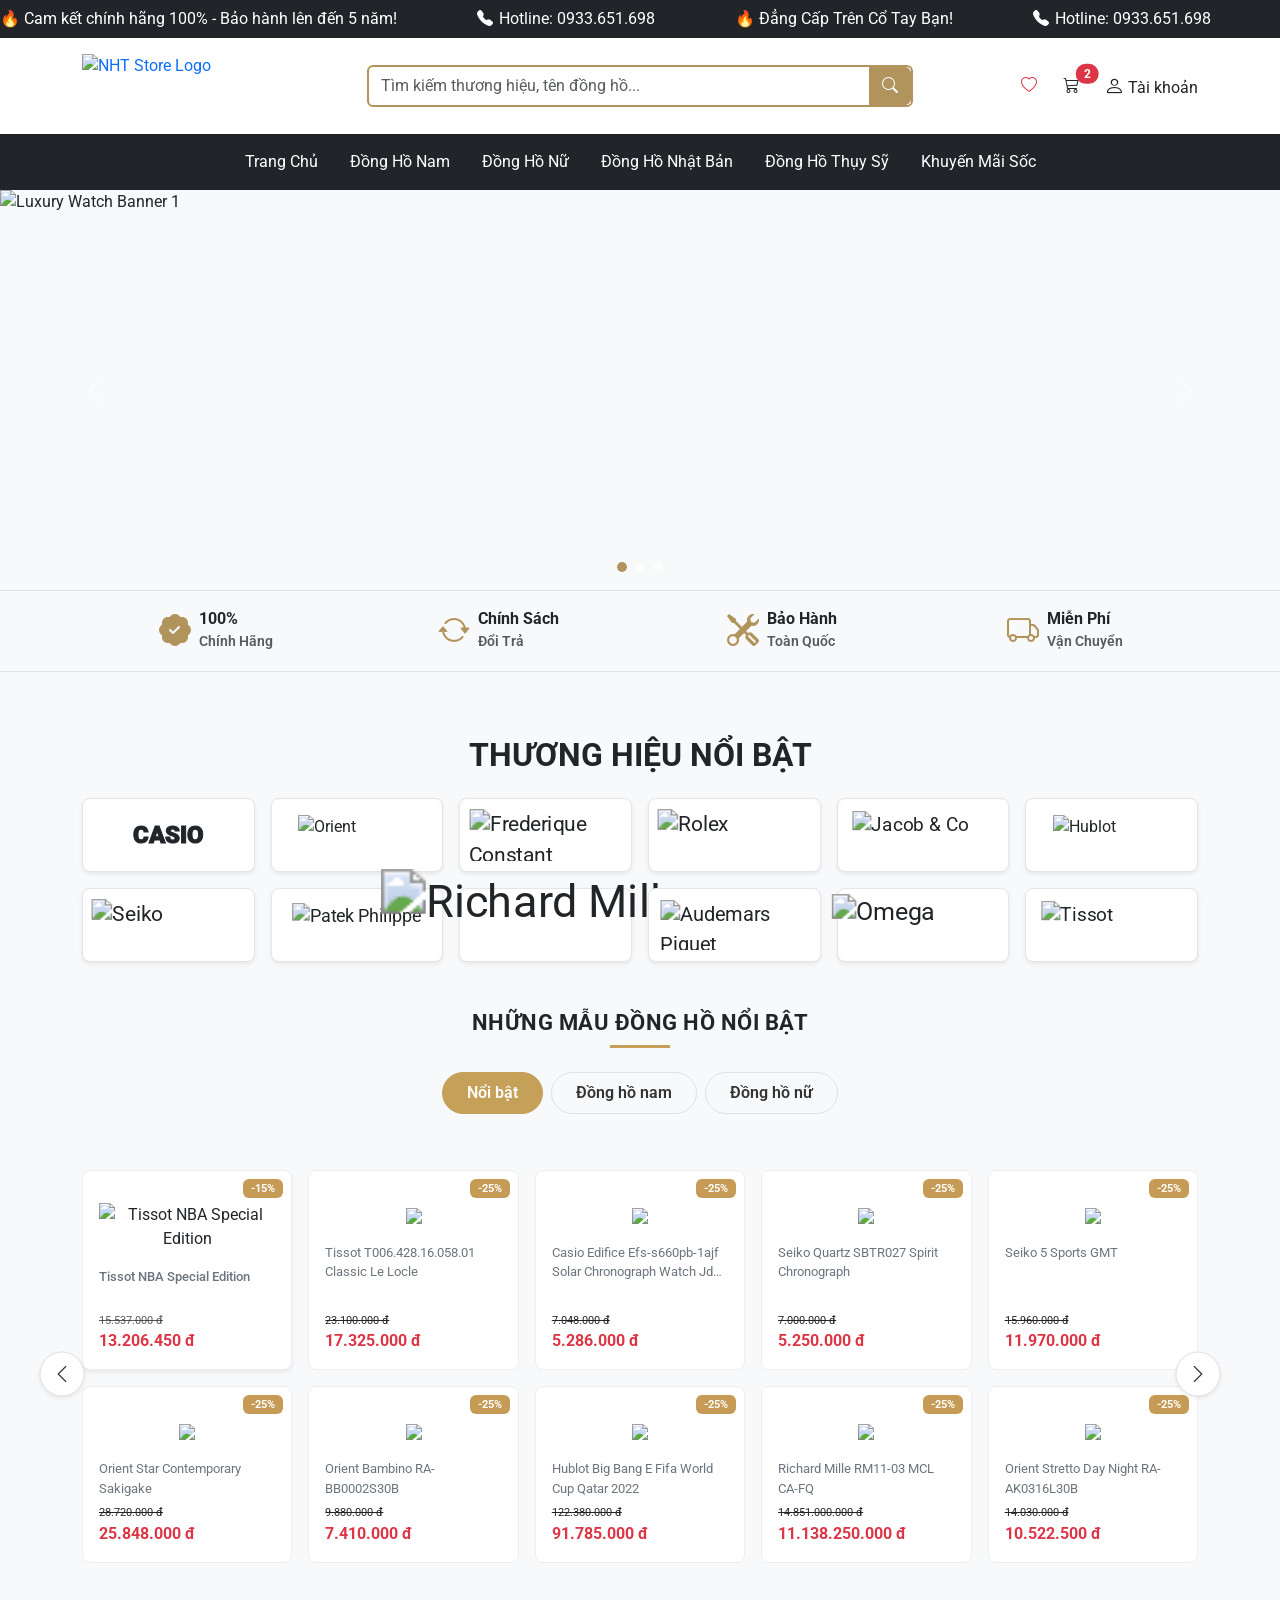
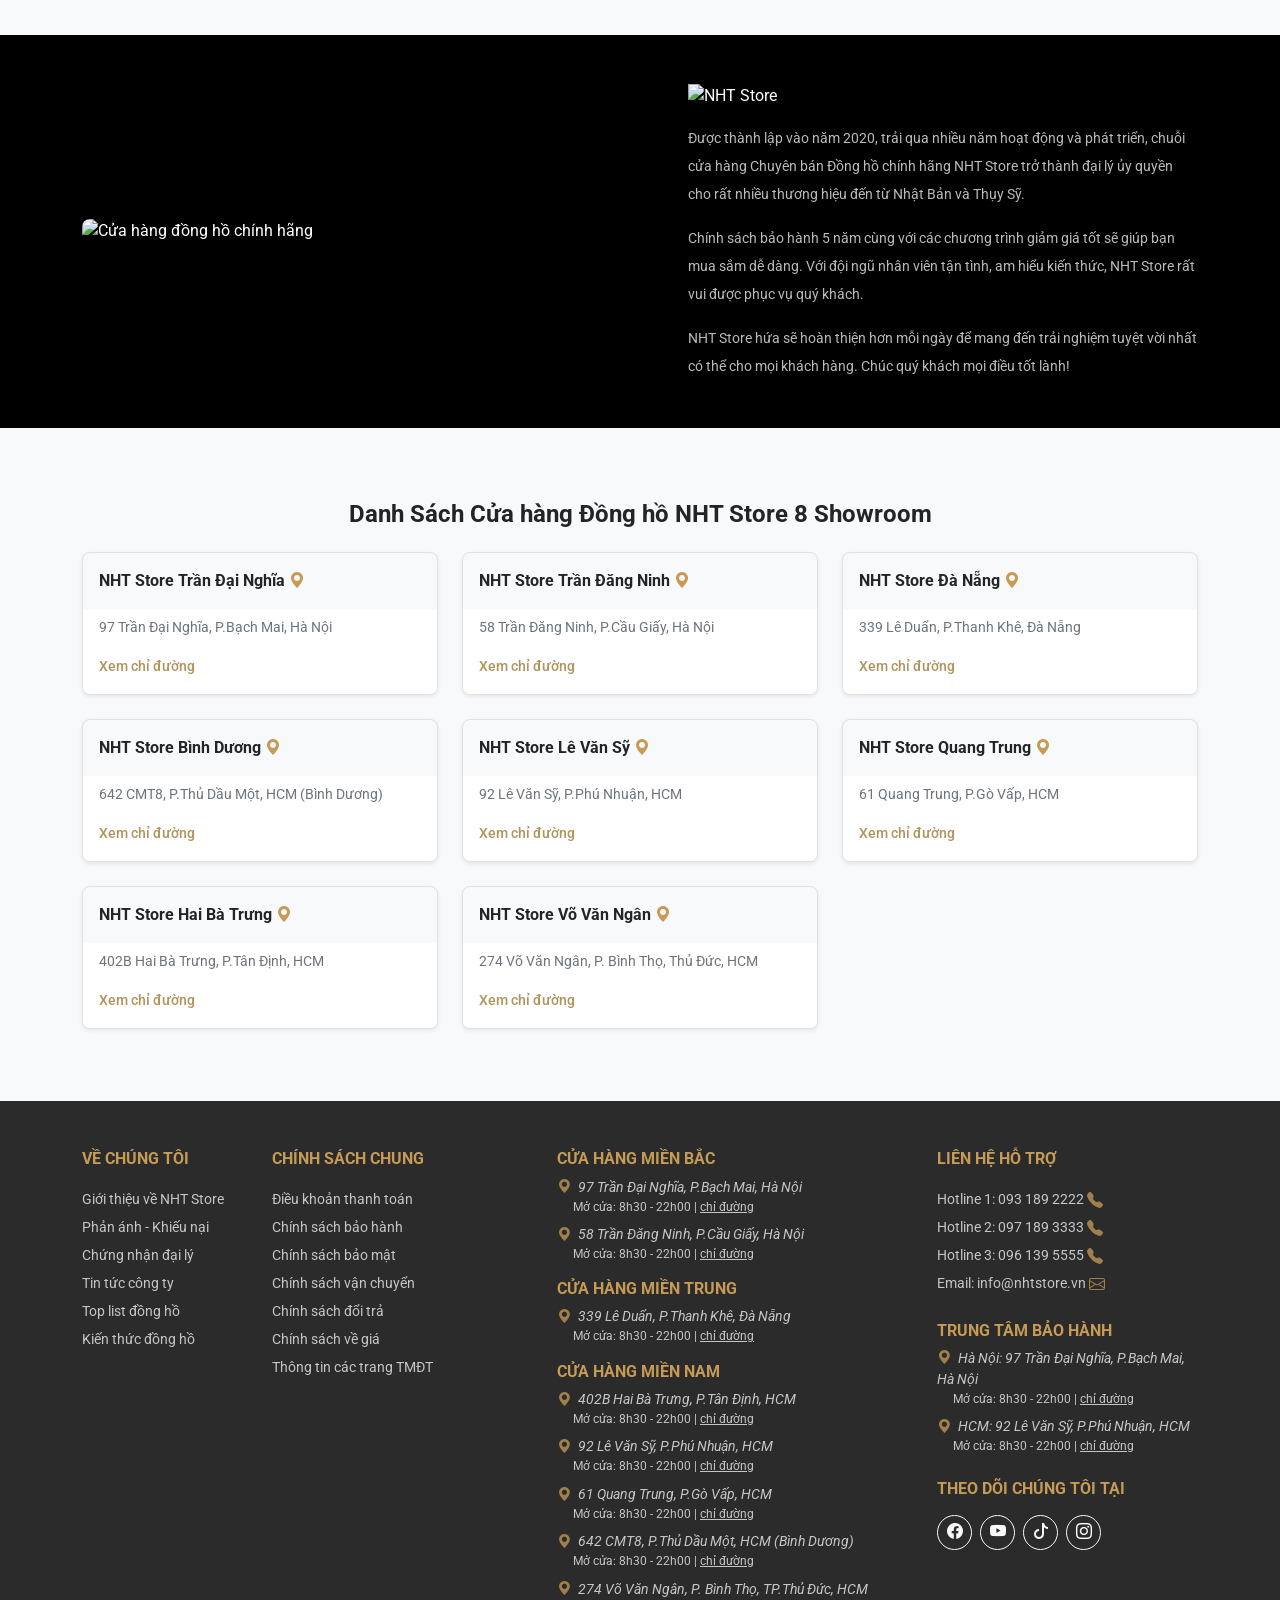
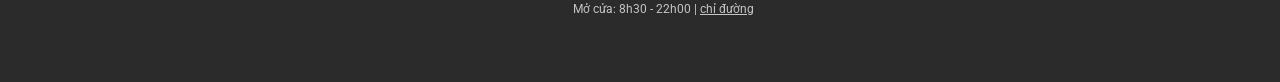
==== index.html @ 2226ea88 "Add files via upload" ====
<!DOCTYPE html>
<html lang="vi">

<head>
    <meta charset="UTF-8">
    <meta name="viewport" content="width=device-width, initial-scale=1.0">
    <title>NHT Store - Đẳng Cấp Trên Cổ Tay Bạn</title>
    <link href="https://cdn.jsdelivr.net/npm/bootstrap@5.3.3/dist/css/bootstrap.min.css" rel="stylesheet">
    <link rel="stylesheet" href="https://cdn.jsdelivr.net/npm/bootstrap-icons@1.11.3/font/bootstrap-icons.min.css">
    <link href="https://fonts.googleapis.com/css2?family=Roboto:wght@300;400;500;700&display=swap" rel="stylesheet">
    <link rel="stylesheet" href="style.css">
</head>

<body class="bg-light">

    <!-- TOP BAR -->
    <div class="bg-dark text-white overflow-hidden d-flex align-items-center marquee-wrapper fs-7 pt-3 pb-3">
        <div class="marquee-track d-flex">
            <div class="marquee-content d-flex align-items-center flex-shrink-0 text-nowrap">
                <span class="d-inline-flex align-items-center">🔥 Cam kết chính hãng 100% - Bảo hành lên đến 5 năm!</span>
                <span class="d-inline-flex align-items-center"><i class="bi bi-telephone-fill"></i> Hotline: 0933.651.698</span>
            </div>
            <div class="marquee-content d-flex align-items-center flex-shrink-0 text-nowrap">
                <span class="d-inline-flex align-items-center">🔥 Đẳng Cấp Trên Cổ Tay Bạn!</span>
                <span class="d-inline-flex align-items-center"><i class="bi bi-telephone-fill"></i> Hotline: 0933.651.698</span>
            </div>
            <div class="marquee-content d-flex align-items-center flex-shrink-0 text-nowrap">
                <span class="d-inline-flex align-items-center">🔥 Cam kết chính hãng 100% - Bảo hành lên đến 5 năm!</span>
                <span class="d-inline-flex align-items-center"><i class="bi bi-telephone-fill"></i> Hotline: 0933.651.698</span>
            </div>
            <div class="marquee-content d-flex align-items-center flex-shrink-0 text-nowrap">
                <span class="d-inline-flex align-items-center">🔥 Đẳng Cấp Trên Cổ Tay Bạn!</span>
                <span class="d-inline-flex align-items-center"><i class="bi bi-telephone-fill"></i> Hotline: 0933.651.698</span>
            </div>
        </div>
    </div>

    <!-- NAVBAR -->
    <header class="bg-white shadow-sm sticky-top">
        <div class="container py-3">
            <div class="row align-items-center">
                <div class="col-lg-3 col-6 d-flex align-items-center">
                    <a href="index.html" class="d-inline-flex align-items-center text-decoration-none">
                        <img src="/Project MindX/images/logo.png" alt="NHT Store Logo" class="object-fit-contain"
                            style="height: 64px; width: auto; max-width: 100%;">
                    </a>
                </div>
                <div class="col-lg-6 d-none d-lg-block">
                    <div class="input-group search-box border border-2 rounded overflow-hidden">
                        <input type="text" class="form-control border-0 shadow-none" placeholder="Tìm kiếm thương hiệu, tên đồng hồ...">
                        <button class="btn btn-gold text-white" type="button"><i class="bi bi-search"></i></button>
                    </div>
                </div>
                <div class="col-lg-3 col-6 d-flex align-items-center justify-content-end gap-3">
                    <a href="wishlist.html" class="text-danger text-decoration-none d-none d-sm-inline"><i
                            class="bi bi-heart fs-6"></i>
                        <a href="cart.html" class="btn position-relative d-flex align-items-center justify-content-center p-0"
                            style="width: 35px; height: 35px;">
                            <i class="bi bi-cart3"></i>
                            <span
                                class="position-absolute top-0 start-100 translate-middle mt-1 badge rounded-pill bg-danger">2</span>
                        </a>
                        <a href="login.html" class="text-dark text-decoration-none d-none d-sm-inline"><i
                                class="bi bi-person fs-5"></i> Tài khoản</a>
                </div>
            </div>
        </div>
    </header>

    <!-- NAVIGATION -->
    <nav class="navbar navbar-expand-lg navbar-dark bg-dark">
        <div class="container">
            <button class="navbar-toggler" type="button" data-bs-toggle="collapse" data-bs-target="#navbarNav">
                <span class="navbar-toggler-icon"></span>
            </button>
            <div class="collapse navbar-collapse" id="navbarNav">
                <ul class="navbar-nav mx-auto">
                    <li class="nav-item px-2"><a class="nav-link active text-white" href="index.html">Trang Chủ</a></li>
                    <li class="nav-item px-2"><a class="nav-link text-white" href="#">Đồng Hồ Nam</a></li>
                    <li class="nav-item px-2"><a class="nav-link text-white" href="#">Đồng Hồ Nữ</a></li>
                    <li class="nav-item px-2"><a class="nav-link text-white" href="#">Đồng Hồ Nhật Bản</a></li>
                    <li class="nav-item px-2"><a class="nav-link text-white" href="#">Đồng Hồ Thụy Sỹ</a></li>
                    <li class="nav-item px-2"><a class="nav-link text-white" href="#">Khuyến Mãi Sốc</a></li>
                </ul>
            </div>
        </div>
    </nav>

    <!-- BANNER SLIDER (HERO) -->
    <div id="nhtBannerCarousel" class="carousel slide overflow-hidden" data-bs-ride="carousel" data-bs-interval="3000">

        <!-- Các chấm chỉ số slide ở dưới -->
        <div class="carousel-indicators mb-2">
            <button type="button" data-bs-target="#nhtBannerCarousel" data-bs-slide-to="0" class="active"
                aria-current="true" aria-label="Slide 1"></button>
            <button type="button" data-bs-target="#nhtBannerCarousel" data-bs-slide-to="1"
                aria-label="Slide 2"></button>
            <button type="button" data-bs-target="#nhtBannerCarousel" data-bs-slide-to="2"
                aria-label="Slide 3"></button>
        </div>

        <!-- Khung chứa ảnh Slider -->
        <div class="carousel-inner">
            <div class="carousel-item active">
                <img src="/Project MindX/images/slider1.png" class="d-block w-100 hero-banner-img object-fit-cover" alt="Luxury Watch Banner 1">
            </div>
            <div class="carousel-item">
                <img src="/Project MindX/images/slider2.png" class="d-block w-100 hero-banner-img object-fit-cover" alt="Luxury Watch Banner 2">
            </div>
            <div class="carousel-item">
                <img src="/Project MindX/images/slider3.png" class="d-block w-100 hero-banner-img object-fit-cover" alt="Luxury Watch Banner 3">
            </div>
        </div>

        <!-- Mũi tên điều hướng Trái / Phải -->
        <button class="carousel-control-prev" type="button" data-bs-target="#nhtBannerCarousel" data-bs-slide="prev">
            <span class="carousel-control-prev-icon" aria-hidden="true"></span>
            <span class="visually-hidden">Previous</span>
        </button>
        <button class="carousel-control-next" type="button" data-bs-target="#nhtBannerCarousel" data-bs-slide="next">
            <span class="carousel-control-next-icon" aria-hidden="true"></span>
            <span class="visually-hidden">Next</span>
        </button>
    </div>

    <!-- Dải 4 Icon Cam Kết (Thanh Trắng phía dưới) -->
    <div class="perks-bar py-3 bg-light border-top border-bottom">
        <div class="container">
            <div class="row text-center align-items-center g-3">
                <div class="col-lg-3 col-6 d-flex align-items-center justify-content-center">
                    <i class="bi bi-patch-check-fill text-gold fs-2 me-2"></i>
                    <div class="text-start">
                        <h6 class="mb-0 fw-bold">100%</h6>
                        <small class="text-muted fw-semibold">Chính Hãng</small>
                    </div>
                </div>
                <div class="col-lg-3 col-6 d-flex align-items-center justify-content-center">
                    <i class="bi bi-arrow-repeat text-gold fs-2 me-2"></i>
                    <div class="text-start">
                        <h6 class="mb-0 fw-bold">Chính Sách</h6>
                        <small class="text-muted fw-semibold">Đổi Trả</small>
                    </div>
                </div>
                <div class="col-lg-3 col-6 d-flex align-items-center justify-content-center">
                    <i class="bi bi-tools text-gold fs-2 me-2"></i>
                    <div class="text-start">
                        <h6 class="mb-0 fw-bold">Bảo Hành</h6>
                        <small class="text-muted fw-semibold">Toàn Quốc</small>
                    </div>
                </div>
                <div class="col-lg-3 col-6 d-flex align-items-center justify-content-center">
                    <i class="bi bi-truck text-gold fs-2 me-2"></i>
                    <div class="text-start">
                        <h6 class="mb-0 fw-bold">Miễn Phí</h6>
                        <small class="text-muted fw-semibold">Vận Chuyển</small>
                    </div>
                </div>
            </div>
        </div>
    </div>

    <!-- THƯƠNG HIỆU NỔI BẬT -->
    <main id="san-pham-noi-bat" class="container my-5 pt-3">
        <h2 class="text-center fw-bold mb-4 text-uppercase">Thương Hiệu Nổi Bật</h2>
        <div class="row g-3">

            <!-- 1. Casio -->
            <div class="col-lg-2 col-md-4 col-6">
                <a href="#" class="brand-card card h-100 text-decoration-none p-3 shadow-sm border rounded-3 bg-white">
                    <div class="card-body d-flex align-items-center justify-content-center p-0">
                        <h2 class="text-dam fs-4 mb-0">CASIO</h2>
                    </div>
                </a>
            </div>

            <!-- 2. Orient -->
            <div class="col-lg-2 col-md-4 col-6">
                <a href="#" class="brand-card card h-100 text-decoration-none p-3 shadow-sm border rounded-3 bg-white">
                    <div class="card-body d-flex align-items-center justify-content-center p-0">
                        <img src="https://i.pinimg.com/736x/c1/24/0c/c1240cadbb8fbdbaed72b730a4e8af78.jpg" alt="Orient"
                            class="brand-logo w-100 object-fit-contain" style="height: 55px;">
                    </div>
                </a>
            </div>

            <!-- 3. Frederique Constant -->
            <div class="col-lg-2 col-md-4 col-6">
                <a href="#" class="brand-card card h-100 text-decoration-none p-3 shadow-sm border rounded-3 bg-white">
                    <div class="card-body d-flex align-items-center justify-content-center p-0">
                        <img src="https://i.pinimg.com/1200x/2e/d0/60/2ed06009e886ede5ad2ba42b76eeea5d.jpg"
                            alt="Frederique Constant" class="brand-logo w-100 object-fit-contain"
                            style="height: 55px; transform: scale(1.3);">
                    </div>
                </a>
            </div>

            <!-- 4. Rolex -->
            <div class="col-lg-2 col-md-4 col-6">
                <a href="#" class="brand-card card h-100 text-decoration-none p-3 shadow-sm border rounded-3 bg-white">
                    <div class="card-body d-flex align-items-center justify-content-center p-0">
                        <img src="https://i.pinimg.com/1200x/9f/c4/1c/9fc41cda2df7557399570fc140cf130a.jpg" alt="Rolex"
                            class="brand-logo w-100 object-fit-contain" style="height: 55px; transform: scale(1.3);">
                    </div>
                </a>
            </div>

            <!-- 5. Jacob & Co -->
            <div class="col-lg-2 col-md-4 col-6">
                <a href="#" class="brand-card card h-100 text-decoration-none p-3 shadow-sm border rounded-3 bg-white">
                    <div class="card-body d-flex align-items-center justify-content-center p-0">
                        <img src="https://i.pinimg.com/1200x/c8/84/68/c88468b81040fa55b56099f6cce9170d.jpg"
                            alt="Jacob & Co" class="brand-logo w-100 object-fit-contain"
                            style="height: 55px; transform: scale(1.2);">
                    </div>
                </a>
            </div>

            <!-- 6. Hublot -->
            <div class="col-lg-2 col-md-4 col-6">
                <a href="#" class="brand-card card h-100 text-decoration-none p-3 shadow-sm border rounded-3 bg-white">
                    <div class="card-body d-flex align-items-center justify-content-center p-0">
                        <img src="https://i.pinimg.com/1200x/4a/80/1d/4a801dfd288dcf8912edce99de142d91.jpg" alt="Hublot"
                            class="brand-logo w-100 object-fit-contain" style="height: 55px;">
                    </div>
                </a>
            </div>

            <!-- 7. Seiko -->
            <div class="col-lg-2 col-md-4 col-6">
                <a href="#" class="brand-card card h-100 text-decoration-none p-3 shadow-sm border rounded-3 bg-white">
                    <div class="card-body d-flex align-items-center justify-content-center p-0">
                        <img src="https://i.pinimg.com/1200x/a8/5d/dd/a85dddfb330febbf95642235bf0ae603.jpg" alt="Seiko"
                            class="brand-logo w-100 object-fit-contain" style="height: 55px; transform: scale(1.3);">
                    </div>
                </a>
            </div>

            <!-- 8. Patek Philippe -->
            <div class="col-lg-2 col-md-4 col-6">
                <a href="#" class="brand-card card h-100 text-decoration-none p-3 shadow-sm border rounded-3 bg-white">
                    <div class="card-body d-flex align-items-center justify-content-center p-0">
                        <img src="https://i.pinimg.com/1200x/90/e8/7f/90e87f68346d96811d14fa23f24b2e12.jpg"
                            alt="Patek Philippe" class="brand-logo w-100 object-fit-contain"
                            style="height: 55px; transform: scale(1.1);">
                    </div>
                </a>
            </div>

            <!-- 9. Richard Mille -->
            <div class="col-lg-2 col-md-4 col-6">
                <a href="#" class="brand-card card h-100 text-decoration-none p-3 shadow-sm border rounded-3 bg-white">
                    <div class="card-body d-flex align-items-center justify-content-center p-0">
                        <img src="https://brandlogos.net/wp-content/uploads/2025/02/richard_mille-logo_brandlogos.net_fbdmr.png"
                            alt="Richard Mille" class="brand-logo w-100 object-fit-contain"
                            style="height: 55px; transform: scale(2.8);">
                    </div>
                </a>
            </div>

            <!-- 10. Audemars Piguet -->
            <div class="col-lg-2 col-md-4 col-6">
                <a href="#" class="brand-card card h-100 text-decoration-none p-3 shadow-sm border rounded-3 bg-white">
                    <div class="card-body d-flex align-items-center justify-content-center p-0">
                        <img src="https://upload.wikimedia.org/wikipedia/commons/7/7c/Audemars_Piguet_logo.png?utm_source=commons.wikimedia.org&utm_campaign=index&utm_content=original"
                            alt="Audemars Piguet" class="brand-logo w-100 object-fit-contain"
                            style="height: 55px; transform: scale(1.25);">
                    </div>
                </a>
            </div>

            <!-- 11. Omega -->
            <div class="col-lg-2 col-md-4 col-6">
                <a href="#" class="brand-card card h-100 text-decoration-none p-3 shadow-sm border rounded-3 bg-white">
                    <div class="card-body d-flex align-items-center justify-content-center p-0">
                        <img src="https://i.pinimg.com/1200x/fa/3e/df/fa3edf081a8ef6dc366f9a4b27a3dc04.jpg" alt="Omega"
                            class="brand-logo w-100 object-fit-contain" style="height: 55px; transform: scale(1.55);">
                    </div>
                </a>
            </div>

            <!-- 12. Tissot -->
            <div class="col-lg-2 col-md-4 col-6">
                <a href="#" class="brand-card card h-100 text-decoration-none p-3 shadow-sm border rounded-3 bg-white">
                    <div class="card-body d-flex align-items-center justify-content-center p-0">
                        <img src="https://logos-world.net/wp-content/uploads/2024/10/Tissot-Logo.png" alt="Tissot"
                            class="brand-logo w-100 object-fit-contain" style="height: 55px; transform: scale(1.2);">
                    </div>
                </a>
            </div>

        </div>
    </main>

    <!-- PHẦN SẢN PHẨM NỔI BẬT -->
    <section class="container my-5 product-showcase-section">
        <!-- Tiêu đề mục -->
        <div class="text-center mb-4">
            <h2 class="fw-bold text-uppercase section-main-title text-body">NHỮNG MẪU ĐỒNG HỒ NỔI BẬT</h2>
            <div class="title-underline mx-auto"></div>
        </div>

        <!-- Các nút lọc tab -->
        <ul class="nav nav-pills justify-content-center gap-2 mb-5 border-0" id="productTab" role="tablist">
            <li class="nav-item" role="presentation">
                <button class="nav-link btn btn-sm px-4 rounded-pill fw-semibold active" id="featured-tab"
                    data-bs-toggle="pill" data-bs-target="#featured-pane" type="button" role="tab">Nổi bật</button>
            </li>
            <li class="nav-item" role="presentation">
                <button class="nav-link btn btn-sm px-4 rounded-pill fw-semibold" id="men-tab" data-bs-toggle="pill"
                    data-bs-target="#men-pane" type="button" role="tab">Đồng hồ nam</button>
            </li>
            <li class="nav-item" role="presentation">
                <button class="nav-link btn btn-sm px-4 rounded-pill fw-semibold" id="women-tab" data-bs-toggle="pill"
                    data-bs-target="#women-pane" type="button" role="tab">Đồng hồ nữ</button>
            </li>
        </ul>

        <!-- Nội dung các Tab -->
        <div class="tab-content" id="productTabContent">

            <!-- TAB 1: NỔI BẬT -->
            <div class="tab-pane fade show active" id="featured-pane" role="tabpanel">
                <div class="position-relative">
                    <!-- Nút lùi trang - Nổi bật -->
                    <a href="#featured-page1"
                        class="slider-nav-btn prev-btn position-absolute top-50 start-0 translate-middle d-none d-lg-flex align-items-center justify-content-center shadow-sm"><i
                            class="bi bi-chevron-left fs-5"></i></a>

                    <div class="product-slider-container d-flex gap-4 overflow-x-auto pb-4 pt-2">
                        <!-- Trang 1 - Nổi bật (2 hàng x 5 sản phẩm) -->
                        <div id="featured-page1" class="slider-page w-100 flex-shrink-0 d-flex flex-column gap-3">
                            <!-- Hàng 1 (5 sản phẩm) -->
                            <div class="row row-cols-1 row-cols-md-3 row-cols-lg-5 g-3">
                                <div class="col">
                                    <div class="card h-100 p-3 bg-white luxury-card position-relative shadow-sm border rounded-3"
                                        onclick="window.location.href='detail.html';" role="button">
                                        <span class="badge position-absolute top-0 end-0 m-2 px-2 py-1 bg-warning text-white z-2"
                                            style="font-size: 11px;">-15%</span>
                                        <div class="text-center my-3">
                                            <img src="https://www.tissotwatches.com/dw/image/v2/BKKD_PRD/on/demandware.static/-/Sites-Tissot-Catalogue/default/dw7ae57530/product-pictures/280924a1-358f-4f8b-ae0d-6124ebbf2cde_T125-617-37-067-00_shadow.png?sm=fit&sw=1680&sh=1680,gravity=center"
                                                class="img-fluid product-img object-fit-contain" alt="Tissot NBA Special Edition">
                                        </div>
                                        <div class="card-body p-0 d-flex flex-column justify-content-between">
                                            <p class="card-title text-secondary mb-2 product-title overflow-hidden fw-medium">Tissot NBA
                                                Special Edition</p>
                                            <div class="price-box">
                                                <div class="text-muted text-decoration-line-through"
                                                    style="font-size: 11px;">15.537.000 đ</div>
                                                <div class="text-danger fw-bold fs-6">13.206.450 đ</div>
                                            </div>
                                        </div>
                                    </div>
                                </div>
                                <div class="col">
                                    <div class="card h-100 p-3 bg-white luxury-card position-relative border rounded-3"><span
                                            class="badge position-absolute top-0 end-0 m-2 px-2 py-1 bg-warning text-white z-2"
                                            style="font-size: 11px;">-25%</span>
                                        <div class="text-center my-3"><img
                                                src="https://i.pinimg.com/736x/bc/50/d1/bc50d182dcce743e5551e3f575767c55.jpg"
                                                class="img-fluid product-img object-fit-contain"></div>
                                        <div class="card-body p-0 d-flex flex-column justify-content-between">
                                            <p class="card-title text-secondary mb-2 product-title overflow-hidden">Tissot
                                                T006.428.16.058.01 Classic Le Locle</p>
                                            <div class="price-box">
                                                <div class="text-dark text-decoration-line-through"
                                                    style="font-size: 11px;">23.100.000 đ</div>
                                                <div class="text-danger fw-bold fs-6">17.325.000 đ</div>
                                            </div>
                                        </div>
                                    </div>
                                </div>
                                <div class="col">
                                    <div class="card h-100 p-3 bg-white luxury-card position-relative border rounded-3"><span
                                            class="badge position-absolute top-0 end-0 m-2 px-2 py-1 bg-warning text-white z-2"
                                            style="font-size: 11px;">-25%</span>
                                        <div class="text-center my-3"><img
                                                src="https://i.pinimg.com/736x/ea/81/e4/ea81e4dcc331b65daea453eae83d4230.jpg"
                                                class="img-fluid product-img object-fit-contain"></div>
                                        <div class="card-body p-0 d-flex flex-column justify-content-between">
                                            <p class="card-title text-secondary mb-2 product-title overflow-hidden">Casio Edifice
                                                Efs-s660pb-1ajf Solar Chronograph Watch Jdm Japan</p>
                                            <div class="price-box">
                                                <div class="text-dark text-decoration-line-through"
                                                    style="font-size: 11px;">7.048.000 đ</div>
                                                <div class="text-danger fw-bold fs-6">5.286.000 đ</div>
                                            </div>
                                        </div>
                                    </div>
                                </div>
                                <div class="col">
                                    <div class="card h-100 p-3 bg-white luxury-card position-relative border rounded-3"><span
                                            class="badge position-absolute top-0 end-0 m-2 px-2 py-1 bg-warning text-white z-2"
                                            style="font-size: 11px;">-25%</span>
                                        <div class="text-center my-3"><img
                                                src="https://i.pinimg.com/736x/19/84/a9/1984a98fe9180a9a2e13f012224bf011.jpg"
                                                class="img-fluid product-img object-fit-contain"></div>
                                        <div class="card-body p-0 d-flex flex-column justify-content-between">
                                            <p class="card-title text-secondary mb-2 product-title overflow-hidden">Seiko Quartz SBTR027
                                                Spirit Chronograph</p>
                                            <div class="price-box">
                                                <div class="text-dark text-decoration-line-through"
                                                    style="font-size: 11px;">7.000.000 đ</div>
                                                <div class="text-danger fw-bold fs-6">5.250.000 đ</div>
                                            </div>
                                        </div>
                                    </div>
                                </div>
                                <div class="col">
                                    <div class="card h-100 p-3 bg-white luxury-card position-relative border rounded-3"><span
                                            class="badge position-absolute top-0 end-0 m-2 px-2 py-1 bg-warning text-white z-2"
                                            style="font-size: 11px;">-25%</span>
                                        <div class="text-center my-3"><img
                                                src="https://i.pinimg.com/736x/12/19/82/1219822e1c53baa47c27545d090f392e.jpg"
                                                class="img-fluid product-img object-fit-contain"></div>
                                        <div class="card-body p-0 d-flex flex-column justify-content-between">
                                            <p class="card-title text-secondary mb-2 product-title overflow-hidden">Seiko 5 Sports GMT
                                            </p>
                                            <div class="price-box">
                                                <div class="text-dark text-decoration-line-through"
                                                    style="font-size: 11px;">15.960.000 đ</div>
                                                <div class="text-danger fw-bold fs-6">11.970.000 đ</div>
                                            </div>
                                        </div>
                                    </div>
                                </div>
                            </div>
                            <!-- Hàng 2 (5 sản phẩm) -->
                            <div class="row row-cols-1 row-cols-md-3 row-cols-lg-5 g-3">
                                <div class="col">
                                    <div class="card h-100 p-3 bg-white luxury-card position-relative border rounded-3"><span
                                            class="badge position-absolute top-0 end-0 m-2 px-2 py-1 bg-warning text-white z-2"
                                            style="font-size: 11px;">-25%</span>
                                        <div class="text-center my-3"><img
                                                src="https://i.pinimg.com/1200x/77/82/de/7782de98df0cdc5c875c5ab5a7bdf6c8.jpg"
                                                class="img-fluid product-img object-fit-contain"></div>
                                        <div class="card-body p-0 d-flex flex-column justify-content-between">
                                            <p class="card-title text-secondary mb-2 product-title overflow-hidden">Orient Star
                                                Contemporary Sakigake</p>
                                            <div class="price-box">
                                                <div class="text-dark text-decoration-line-through"
                                                    style="font-size: 11px;">28.720.000 đ</div>
                                                <div class="text-danger fw-bold fs-6">25.848.000 đ</div>
                                            </div>
                                        </div>
                                    </div>
                                </div>
                                <div class="col">
                                    <div class="card h-100 p-3 bg-white luxury-card position-relative border rounded-3"><span
                                            class="badge position-absolute top-0 end-0 m-2 px-2 py-1 bg-warning text-white z-2"
                                            style="font-size: 11px;">-25%</span>
                                        <div class="text-center my-3"><img
                                                src="https://i.pinimg.com/1200x/a5/2c/ca/a52cca3d50e62620e84d3a9be76e476d.jpg"
                                                class="img-fluid product-img object-fit-contain"></div>
                                        <div class="card-body p-0 d-flex flex-column justify-content-between">
                                            <p class="card-title text-secondary mb-2 product-title overflow-hidden">Orient Bambino
                                                RA-BB0002S30B</p>
                                            <div class="price-box">
                                                <div class="text-dark text-decoration-line-through"
                                                    style="font-size: 11px;">9.880.000 đ</div>
                                                <div class="text-danger fw-bold fs-6">7.410.000 đ</div>
                                            </div>
                                        </div>
                                    </div>
                                </div>
                                <div class="col">
                                    <div class="card h-100 p-3 bg-white luxury-card position-relative border rounded-3"><span
                                            class="badge position-absolute top-0 end-0 m-2 px-2 py-1 bg-warning text-white z-2"
                                            style="font-size: 11px;">-25%</span>
                                        <div class="text-center my-3"><img
                                                src="https://cdn.luxshopping.vn/Thumnails/Uploads/News/hublot-big-bang-e-fifa-world-cup-qatar-2022-watch-44mm1.png_980_980.webp"
                                                class="img-fluid product-img object-fit-contain"></div>
                                        <div class="card-body p-0 d-flex flex-column justify-content-between">
                                            <p class="card-title text-secondary mb-2 product-title overflow-hidden">Hublot Big Bang E
                                                Fifa World Cup Qatar 2022</p>
                                            <div class="price-box">
                                                <div class="text-dark text-decoration-line-through"
                                                    style="font-size: 11px;">122.380.000 đ</div>
                                                <div class="text-danger fw-bold fs-6">91.785.000 đ</div>
                                            </div>
                                        </div>
                                    </div>
                                </div>
                                <div class="col">
                                    <div class="card h-100 p-3 bg-white luxury-card position-relative border rounded-3"><span
                                            class="badge position-absolute top-0 end-0 m-2 px-2 py-1 bg-warning text-white z-2"
                                            style="font-size: 11px;">-25%</span>
                                        <div class="text-center my-3"><img
                                                src="https://luxuryvip.vn/wp-content/uploads/2020/08/dong-ho-richard-mille-rm11-03-mcl-ca-fq.jpg"
                                                class="img-fluid product-img object-fit-contain"></div>
                                        <div class="card-body p-0 d-flex flex-column justify-content-between">
                                            <p class="card-title text-secondary mb-2 product-title overflow-hidden">Richard Mille
                                                RM11-03 MCL CA-FQ</p>
                                            <div class="price-box">
                                                <div class="text-dark text-decoration-line-through"
                                                    style="font-size: 11px;">14.851.000.000 đ</div>
                                                <div class="text-danger fw-bold fs-6">11.138.250.000 đ</div>
                                            </div>
                                        </div>
                                    </div>
                                </div>
                                <div class="col">
                                    <div class="card h-100 p-3 bg-white luxury-card position-relative border rounded-3"><span
                                            class="badge position-absolute top-0 end-0 m-2 px-2 py-1 bg-warning text-white z-2"
                                            style="font-size: 11px;">-25%</span>
                                        <div class="text-center my-3"><img
                                                src="https://www.hollandwatchgroup.com/pictures/orient-ra-ak0316l30b-stretto-19233536.webp"
                                                class="img-fluid product-img object-fit-contain"></div>
                                        <div class="card-body p-0 d-flex flex-column justify-content-between">
                                            <p class="card-title text-secondary mb-2 product-title overflow-hidden">Orient Stretto Day
                                                Night RA-AK0316L30B</p>
                                            <div class="price-box">
                                                <div class="text-dark text-decoration-line-through"
                                                    style="font-size: 11px;">14.030.000 đ</div>
                                                <div class="text-danger fw-bold fs-6">10.522.500 đ</div>
                                            </div>
                                        </div>
                                    </div>
                                </div>
                            </div>
                        </div>
                        <!-- Trang 2 - Nổi bật (2 hàng x 5 sản phẩm) -->
                        <div id="featured-page2" class="slider-page w-100 flex-shrink-0 d-flex flex-column gap-3">
                            <!-- Hàng 1 (5 sản phẩm) -->
                            <div class="row row-cols-1 row-cols-md-3 row-cols-lg-5 g-3">
                                <div class="col">
                                    <div class="card h-100 p-3 bg-white luxury-card position-relative border rounded-3"><span
                                            class="badge position-absolute top-0 end-0 m-2 px-2 py-1 bg-warning text-white z-2"
                                            style="font-size: 11px;">-11%</span>
                                        <div class="text-center my-3"><img
                                                src="https://i.pinimg.com/1200x/f3/0a/90/f30a9079c5cf3f8faa999ebaaced0cff.jpg"
                                                class="img-fluid product-img object-fit-contain"></div>
                                        <div class="card-body p-0 d-flex flex-column justify-content-between">
                                            <p class="card-title text-secondary mb-2 product-title overflow-hidden">CASIO LTP-V005L-1B
                                            </p>
                                            <div class="price-box">
                                                <div class="text-dark text-decoration-line-through"
                                                    style="font-size: 11px;">847.000 đ</div>
                                                <div class="text-danger fw-bold fs-6">750.000 đ</div>
                                            </div>
                                        </div>
                                    </div>
                                </div>
                                <div class="col">
                                    <div class="card h-100 p-3 bg-white luxury-card position-relative border rounded-3"><span
                                            class="badge position-absolute top-0 end-0 m-2 px-2 py-1 bg-warning text-white z-2"
                                            style="font-size: 11px;">-29%</span>
                                        <div class="text-center my-3"><img
                                                src="https://i.pinimg.com/1200x/ef/d4/c9/efd4c9933553ea62eeefdaf94da8b572.jpg"
                                                class="img-fluid product-img object-fit-contain"></div>
                                        <div class="card-body p-0 d-flex flex-column justify-content-between">
                                            <p class="card-title text-secondary mb-2 product-title overflow-hidden">CASIO LTP-V004GL-7A
                                            </p>
                                            <div class="price-box">
                                                <div class="text-dark text-decoration-line-through"
                                                    style="font-size: 11px;">1.005.000 đ</div>
                                                <div class="text-danger fw-bold fs-6">840.000 đ</div>
                                            </div>
                                        </div>
                                    </div>
                                </div>
                                <div class="col">
                                    <div class="card h-100 p-3 bg-white luxury-card position-relative border rounded-3"><span
                                            class="badge position-absolute top-0 end-0 m-2 px-2 py-1 bg-warning text-white z-2"
                                            style="font-size: 11px;">-12%</span>
                                        <div class="text-center my-3"><img
                                                src="https://i.pinimg.com/1200x/7d/37/5e/7d375eca7ae4d5137999d48f8bf3e4bb.jpg"
                                                class="img-fluid product-img object-fit-contain"></div>
                                        <div class="card-body p-0 d-flex flex-column justify-content-between">
                                            <p class="card-title text-secondary mb-2 product-title overflow-hidden">CASIO LTP-V005D-4B2
                                            </p>
                                            <div class="price-box">
                                                <div class="text-dark text-decoration-line-through"
                                                    style="font-size: 11px;">961.000 đ</div>
                                                <div class="text-danger fw-bold fs-6">850.000 đ</div>
                                            </div>
                                        </div>
                                    </div>
                                </div>
                                <div class="col">
                                    <div class="card h-100 p-3 bg-white luxury-card position-relative border rounded-3"><span
                                            class="badge position-absolute top-0 end-0 m-2 px-2 py-1 bg-warning text-white z-2"
                                            style="font-size: 11px;">-8%</span>
                                        <div class="text-center my-3"><img
                                                src="https://i.pinimg.com/1200x/2b/75/95/2b759505e9a1b3809c9fe4c76b80d3a7.jpg"
                                                class="img-fluid product-img object-fit-contain"></div>
                                        <div class="card-body p-0 d-flex flex-column justify-content-between">
                                            <p class="card-title text-secondary mb-2 product-title overflow-hidden">Hublot Big Bang One
                                                Click King Gold Pave</p>
                                            <div class="price-box">
                                                <div class="text-dark text-decoration-line-through"
                                                    style="font-size: 11px;">490.000.000 đ</div>
                                                <div class="text-danger fw-bold fs-6">450.000.000 đ</div>
                                            </div>
                                        </div>
                                    </div>
                                </div>
                                <div class="col">
                                    <div class="card h-100 p-3 bg-white luxury-card position-relative border rounded-3"><span
                                            class="badge position-absolute top-0 end-0 m-2 px-2 py-1 bg-warning text-white z-2"
                                            style="font-size: 11px;">-25%</span>
                                        <div class="text-center my-3"><img
                                                src="https://i.pinimg.com/1200x/37/89/61/3789612ed92a10859e8500249f7d61d2.jpg"
                                                class="img-fluid product-img object-fit-contain"></div>
                                        <div class="card-body p-0 d-flex flex-column justify-content-between">
                                            <p class="card-title text-secondary mb-2 product-title overflow-hidden">Hublot Classic
                                                Fusion Titanium Deep Blue Diamonds</p>
                                            <div class="price-box">
                                                <div class="text-dark text-decoration-line-through"
                                                    style="font-size: 11px;">245.000.000 đ</div>
                                                <div class="text-danger fw-bold fs-6">185.000.000 đ</div>
                                            </div>
                                        </div>
                                    </div>
                                </div>
                            </div>
                            <!-- Hàng 2 (5 sản phẩm) -->
                            <div class="row row-cols-1 row-cols-md-3 row-cols-lg-5 g-3">
                                <div class="col">
                                    <div class="card h-100 p-3 bg-white luxury-card position-relative border rounded-3"><span
                                            class="badge position-absolute top-0 end-0 m-2 px-2 py-1 bg-warning text-white z-2"
                                            style="font-size: 11px;">-44%</span>
                                        <div class="text-center my-3"><img
                                                src="https://i.pinimg.com/736x/d0/45/a2/d045a2ad34f7556f4373d63216a2eb4e.jpg"
                                                class="img-fluid product-img object-fit-contain"></div>
                                        <div class="card-body p-0 d-flex flex-column justify-content-between">
                                            <p class="card-title text-secondary mb-2 product-title overflow-hidden">Omega De Ville
                                                Ladymatic</p>
                                            <div class="price-box">
                                                <div class="text-dark text-decoration-line-through"
                                                    style="font-size: 11px;">417.900.000 đ</div>
                                                <div class="text-danger fw-bold fs-6">233.000.000 đ</div>
                                            </div>
                                        </div>
                                    </div>
                                </div>
                                <div class="col">
                                    <div class="card h-100 p-3 bg-white luxury-card position-relative border rounded-3"><span
                                            class="badge position-absolute top-0 end-0 m-2 px-2 py-1 bg-warning text-white z-2"
                                            style="font-size: 11px;">-25%</span>
                                        <div class="text-center my-3"><img
                                                src="https://i.pinimg.com/1200x/e7/ca/03/e7ca03490cdd7a9e33103a05ac9a95b6.jpg"
                                                class="img-fluid product-img object-fit-contain"></div>
                                        <div class="card-body p-0 d-flex flex-column justify-content-between">
                                            <p class="card-title text-secondary mb-2 product-title overflow-hidden">Seiko Presage
                                                Cocktail Lady SRPM06J1</p>
                                            <div class="price-box">
                                                <div class="text-dark text-decoration-line-through"
                                                    style="font-size: 11px;">19.880.000 đ</div>
                                                <div class="text-danger fw-bold fs-6">14.910.000 đ</div>
                                            </div>
                                        </div>
                                    </div>
                                </div>
                                <div class="col">
                                    <div class="card h-100 p-3 bg-white luxury-card position-relative border rounded-3"><span
                                            class="badge position-absolute top-0 end-0 m-2 px-2 py-1 bg-warning text-white z-2"
                                            style="font-size: 11px;">-25%</span>
                                        <div class="text-center my-3"><img
                                                src="https://i.pinimg.com/1200x/99/38/94/99389489ae0865bd904429c24a4952e5.jpg"
                                                class="img-fluid product-img object-fit-contain"></div>
                                        <div class="card-body p-0 d-flex flex-column justify-content-between">
                                            <p class="card-title text-secondary mb-2 product-title overflow-hidden">Seiko Presage
                                                Cocktail Lady SRE018J1</p>
                                            <div class="price-box">
                                                <div class="text-dark text-decoration-line-through"
                                                    style="font-size: 11px;">21.280.000 đ</div>
                                                <div class="text-danger fw-bold fs-6">15.960.000 đ</div>
                                            </div>
                                        </div>
                                    </div>
                                </div>
                                <div class="col">
                                    <div class="card h-100 p-3 bg-white luxury-card position-relative border rounded-3"><span
                                            class="badge position-absolute top-0 end-0 m-2 px-2 py-1 bg-warning text-white z-2"
                                            style="font-size: 11px;">-5%</span>
                                        <div class="text-center my-3"><img
                                                src="https://cdn.hstatic.net/products/1000269795/t152.223.22.036.00_1_2f2b63d83f954a068be9a6076eaf55f5.jpg"
                                                class="img-fluid product-img object-fit-contain"></div>
                                        <div class="card-body p-0 d-flex flex-column justify-content-between">
                                            <p class="card-title text-secondary mb-2 product-title overflow-hidden">Tissot Desir
                                                Moonphase Quartz</p>
                                            <div class="price-box">
                                                <div class="text-dark text-decoration-line-through"
                                                    style="font-size: 11px;">17.180.000 đ</div>
                                                <div class="text-danger fw-bold fs-6">16.321.000 đ</div>
                                            </div>
                                        </div>
                                    </div>
                                </div>
                                <div class="col">
                                    <div class="card h-100 p-3 bg-white luxury-card position-relative border rounded-3"><span
                                            class="badge position-absolute top-0 end-0 m-2 px-2 py-1 bg-warning text-white z-2"
                                            style="font-size: 11px;">-9%</span>
                                        <div class="text-center my-3"><img
                                                src="https://i.pinimg.com/1200x/b6/3e/3a/b63e3a0d6e1a86fd7f3fd5e3212f3608.jpg"
                                                class="img-fluid product-img object-fit-contain"></div>
                                        <div class="card-body p-0 d-flex flex-column justify-content-between">
                                            <p class="card-title text-secondary mb-2 product-title overflow-hidden">Versace Eon
                                                Restyling Watch</p>
                                            <div class="price-box">
                                                <div class="text-dark text-decoration-line-through"
                                                    style="font-size: 11px;">25.800.000 đ</div>
                                                <div class="text-danger fw-bold fs-6">23.500.000 đ</div>
                                            </div>
                                        </div>
                                    </div>
                                </div>
                            </div>
                        </div>
                    </div>

                    <!-- Nút tiến trang - Nổi bật -->
                    <a href="#featured-page2"
                        class="slider-nav-btn next-btn position-absolute top-50 start-100 translate-middle d-none d-lg-flex align-items-center justify-content-center shadow-sm"><i
                            class="bi bi-chevron-right fs-5"></i></a>
                </div>
            </div>

            <!-- TAB 2: ĐỒNG HỒ NAM -->
            <div class="tab-pane fade" id="men-pane" role="tabpanel">
                <div class="position-relative">
                    <!-- Nút lùi trang - Đồng hồ nam -->
                    <a href="#men-page1"
                        class="slider-nav-btn prev-btn position-absolute top-50 start-0 translate-middle d-none d-lg-flex align-items-center justify-content-center shadow-sm"><i
                            class="bi bi-chevron-left fs-5"></i></a>

                    <div class="product-slider-container d-flex gap-4 overflow-x-auto pb-4 pt-2">
                        <!-- Trang 1 - Đồng hồ nam (2 hàng x 5 sản phẩm) -->
                        <div id="men-page1" class="slider-page w-100 flex-shrink-0 d-flex flex-column gap-3">
                            <!-- Hàng 1 (5 sản phẩm) -->
                            <div class="row row-cols-1 row-cols-md-3 row-cols-lg-5 g-3">
                                <div class="col">
                                    <div class="card h-100 p-3 bg-white luxury-card position-relative border rounded-3"><span
                                            class="badge position-absolute top-0 end-0 m-2 px-2 py-1 bg-warning text-white z-2"
                                            style="font-size: 11px;">-25%</span>
                                        <div class="text-center my-3"><img
                                                src="https://cdn.luxshopping.vn/Thumnails/Uploads/News/hublot-big-bang-e-fifa-world-cup-qatar-2022-watch-44mm1.png_980_980.webp"
                                                class="img-fluid product-img object-fit-contain"></div>
                                        <div class="card-body p-0 d-flex flex-column justify-content-between">
                                            <p class="card-title text-secondary mb-2 product-title overflow-hidden">Hublot Big Bang E
                                                Fifa World Cup Qatar 2022</p>
                                            <div class="price-box">
                                                <div class="text-dark text-decoration-line-through"
                                                    style="font-size: 11px;">122.380.000 đ</div>
                                                <div class="text-danger fw-bold fs-6">91.785.000 đ</div>
                                            </div>
                                        </div>
                                    </div>
                                </div>
                                <div class="col">
                                    <div class="card h-100 p-3 bg-white luxury-card position-relative border rounded-3"><span
                                            class="badge position-absolute top-0 end-0 m-2 px-2 py-1 bg-warning text-white z-2"
                                            style="font-size: 11px;">-10%</span>
                                        <div class="text-center my-3"><img
                                                src="https://i.pinimg.com/736x/63/c8/25/63c82523101776a0a5ff4a18f4f63477.jpg"
                                                class="img-fluid product-img object-fit-contain"></div>
                                        <div class="card-body p-0 d-flex flex-column justify-content-between">
                                            <p class="card-title text-secondary mb-2 product-title overflow-hidden">Seiko 5 Sports
                                                SRPJ47K1</p>
                                            <div class="price-box">
                                                <div class="text-dark text-decoration-line-through"
                                                    style="font-size: 11px;">11.480.000 đ</div>
                                                <div class="text-danger fw-bold fs-6">10.332.000 đ</div>
                                            </div>
                                        </div>
                                    </div>
                                </div>
                                <div class="col">
                                    <div class="card h-100 p-3 bg-white luxury-card position-relative border rounded-3"><span
                                            class="badge position-absolute top-0 end-0 m-2 px-2 py-1 bg-warning text-white z-2"
                                            style="font-size: 11px;">-10%</span>
                                        <div class="text-center my-3"><img
                                                src="https://i.pinimg.com/1200x/e0/33/fb/e033fbf04cbaa5ff243594b3359e2264.jpg"
                                                class="img-fluid product-img object-fit-contain"></div>
                                        <div class="card-body p-0 d-flex flex-column justify-content-between">
                                            <p class="card-title text-secondary mb-2 product-title overflow-hidden">Seiko Prospex Land
                                            </p>
                                            <div class="price-box">
                                                <div class="text-dark text-decoration-line-through"
                                                    style="font-size: 11px;">39.760.000 đ</div>
                                                <div class="text-danger fw-bold fs-6">35.784.000 đ</div>
                                            </div>
                                        </div>
                                    </div>
                                </div>
                                <div class="col">
                                    <div class="card h-100 p-3 bg-white luxury-card position-relative border rounded-3"><span
                                            class="badge position-absolute top-0 end-0 m-2 px-2 py-1 bg-warning text-white z-2"
                                            style="font-size: 11px;">-10%</span>
                                        <div class="text-center my-3"><img
                                                src="https://i.pinimg.com/736x/01/8e/c5/018ec555bbec42a9c36e4ee6d0d2778c.jpg"
                                                class="img-fluid product-img object-fit-contain"></div>
                                        <div class="card-body p-0 d-flex flex-column justify-content-between">
                                            <p class="card-title text-secondary mb-2 product-title overflow-hidden"> Frederique Constant
                                                Classics Runabout GMT</p>
                                            <div class="price-box">
                                                <div class="text-dark text-decoration-line-through"
                                                    style="font-size: 11px;">78.660.000₫ đ</div>
                                                <div class="text-danger fw-bold fs-6">70.794.000 đ</div>
                                            </div>
                                        </div>
                                    </div>
                                </div>
                                <div class="col">
                                    <div class="card h-100 p-3 bg-white luxury-card position-relative border rounded-3"><span
                                            class="badge position-absolute top-0 end-0 m-2 px-2 py-1 bg-warning text-white z-2"
                                            style="font-size: 11px;">-17%</span>
                                        <div class="text-center my-3"><img
                                                src="https://image.donghohaitrieu.com/wp-content/uploads/2026/05/dong-ho-frederique-constant-classics-moonphase-fc-270sw4p26.jpg"
                                                class="img-fluid product-img object-fit-contain"></div>
                                        <div class="card-body p-0 d-flex flex-column justify-content-between">
                                            <p class="card-title text-secondary mb-2 product-title overflow-hidden">Frederique Constant
                                                Classics Moonphase</p>
                                            <div class="price-box">
                                                <div class="text-dark text-decoration-line-through"
                                                    style="font-size: 11px;">39.280.000 đ</div>
                                                <div class="text-danger fw-bold fs-6">32.602.400 đ</div>
                                            </div>
                                        </div>
                                    </div>
                                </div>
                            </div>
                            <!-- Hàng 2 (5 sản phẩm) -->
                            <div class="row row-cols-1 row-cols-md-3 row-cols-lg-5 g-3">
                                <div class="col">
                                    <div class="card h-100 p-3 bg-white luxury-card position-relative border rounded-3"><span
                                            class="badge position-absolute top-0 end-0 m-2 px-2 py-1 bg-warning text-white z-2"
                                            style="font-size: 11px;">-17%</span>
                                        <div class="text-center my-3"><img
                                                src="https://image.donghohaitrieu.com/wp-content/uploads/2026/04/dong-ho-frederique-constant-classics-fc-206s3s5-1.jpg"
                                                class="img-fluid product-img object-fit-contain"></div>
                                        <div class="card-body p-0 d-flex flex-column justify-content-between">
                                            <p class="card-title text-secondary mb-2 product-title overflow-hidden">Frederique Constant
                                                Classics Moneta Moonphase</p>
                                            <div class="price-box">
                                                <div class="text-dark text-decoration-line-through"
                                                    style="font-size: 11px;">47.160.000 đ</div>
                                                <div class="text-danger fw-bold fs-6">39.142.800 đ</div>
                                            </div>
                                        </div>
                                    </div>
                                </div>
                                <div class="col">
                                    <div class="card h-100 p-3 bg-white luxury-card position-relative border rounded-3"><span
                                            class="badge position-absolute top-0 end-0 m-2 px-2 py-1 bg-warning text-white z-2"
                                            style="font-size: 11px;">-30%</span>
                                        <div class="text-center my-3"><img
                                                src="https://i.pinimg.com/736x/ab/64/76/ab6476e86d6c0fc1030ca27e9c221192.jpg"
                                                class="img-fluid product-img object-fit-contain"></div>
                                        <div class="card-body p-0 d-flex flex-column justify-content-between">
                                            <p class="card-title text-secondary mb-2 product-title overflow-hidden">Rolex Datejust 41
                                                Chocolate Diamond Dial Steel</p>
                                            <div class="price-box">
                                                <div class="text-dark text-decoration-line-through"
                                                    style="font-size: 11px;">610.000.000 đ</div>
                                                <div class="text-danger fw-bold fs-6">428.000.000 đ</div>
                                            </div>
                                        </div>
                                    </div>
                                </div>
                                <div class="col">
                                    <div class="card h-100 p-3 bg-white luxury-card position-relative border rounded-3"><span
                                            class="badge position-absolute top-0 end-0 m-2 px-2 py-1 bg-warning text-white z-2"
                                            style="font-size: 11px;">-23%</span>
                                        <div class="text-center my-3"><img
                                                src="https://i.pinimg.com/1200x/84/af/77/84af7772a7dc97534e699a5bbc6f31e4.jpg"
                                                class="img-fluid product-img object-fit-contain"></div>
                                        <div class="card-body p-0 d-flex flex-column justify-content-between">
                                            <p class="card-title text-secondary mb-2 product-title overflow-hidden">Hublot Classic
                                                Fusion 40 Years Anniversary Black Ceramic</p>
                                            <div class="price-box">
                                                <div class="text-dark text-decoration-line-through"
                                                    style="font-size: 11px;">245.000.000 đ</div>
                                                <div class="text-danger fw-bold fs-6">188.800.000 đ</div>
                                            </div>
                                        </div>
                                    </div>
                                </div>
                                <div class="col">
                                    <div class="card h-100 p-3 bg-white luxury-card position-relative border rounded-3"><span
                                            class="badge position-absolute top-0 end-0 m-2 px-2 py-1 bg-warning text-white z-2"
                                            style="font-size: 11px;">-31%</span>
                                        <div class="text-center my-3"><img
                                                src="https://i.pinimg.com/1200x/84/32/49/843249e3ce293a0390029fc0d1d029e2.jpg"
                                                class="img-fluid product-img object-fit-contain"></div>
                                        <div class="card-body p-0 d-flex flex-column justify-content-between">
                                            <p class="card-title text-secondary mb-2 product-title overflow-hidden">Omega Planet Ocean
                                                Watches</p>
                                            <div class="price-box">
                                                <div class="text-dark text-decoration-line-through"
                                                    style="font-size: 11px;">180.000.000 đ</div>
                                                <div class="text-danger fw-bold fs-6">125.000.000 đ</div>
                                            </div>
                                        </div>
                                    </div>
                                </div>
                                <div class="col">
                                    <div class="card h-100 p-3 bg-white luxury-card position-relative border rounded-3"><span
                                            class="badge position-absolute top-0 end-0 m-2 px-2 py-1 bg-warning text-white z-2"
                                            style="font-size: 11px;">-25%</span>
                                        <div class="text-center my-3"><img
                                                src="https://i.pinimg.com/736x/8c/a3/71/8ca371ef57872130ff3093c4923064af.jpg"
                                                class="img-fluid product-img object-fit-contain"></div>
                                        <div class="card-body p-0 d-flex flex-column justify-content-between">
                                            <p class="card-title text-secondary mb-2 product-title overflow-hidden">Tissot Gentleman
                                                Powermatic 80</p>
                                            <div class="price-box">
                                                <div class="text-dark text-decoration-line-through"
                                                    style="font-size: 11px;">29.430.000 đ</div>
                                                <div class="text-danger fw-bold fs-6">22.072.500 đ</div>
                                            </div>
                                        </div>
                                    </div>
                                </div>
                            </div>
                        </div>
                        <!-- Trang 2 - Đồng hồ nam (2 hàng x 5 sản phẩm) -->
                        <div id="men-page2" class="slider-page w-100 flex-shrink-0 d-flex flex-column gap-3">
                            <!-- Hàng 1 (5 sản phẩm) -->
                            <div class="row row-cols-1 row-cols-md-3 row-cols-lg-5 g-3">
                                <div class="col">
                                    <div class="card h-100 p-3 bg-white luxury-card position-relative border rounded-3"><span
                                            class="badge position-absolute top-0 end-0 m-2 px-2 py-1 bg-warning text-white z-2"
                                            style="font-size: 11px;">-13%</span>
                                        <div class="text-center my-3"><img
                                                src="https://i.pinimg.com/1200x/0a/19/ee/0a19ee6b2534463a407f3eb63e573237.jpg"
                                                class="img-fluid product-img object-fit-contain"></div>
                                        <div class="card-body p-0 d-flex flex-column justify-content-between">
                                            <p class="card-title text-secondary mb-2 product-title overflow-hidden">Tissot présente la
                                                T-Race MotoGP™ Édition Limitée 2023</p>
                                            <div class="price-box">
                                                <div class="text-dark text-decoration-line-through"
                                                    style="font-size: 11px;">19.660.000 đ</div>
                                                <div class="text-danger fw-bold fs-6">17.104.200 đ</div>
                                            </div>
                                        </div>
                                    </div>
                                </div>
                                <div class="col">
                                    <div class="card h-100 p-3 bg-white luxury-card position-relative border rounded-3"><span
                                            class="badge position-absolute top-0 end-0 m-2 px-2 py-1 bg-warning text-white z-2"
                                            style="font-size: 11px;">-20%</span>
                                        <div class="text-center my-3"><img
                                                src="https://i.pinimg.com/1200x/ab/54/05/ab54050cd4cf0788d4c4a4a1046ee22b.jpg"
                                                class="img-fluid product-img object-fit-contain"></div>
                                        <div class="card-body p-0 d-flex flex-column justify-content-between">
                                            <p class="card-title text-secondary mb-2 product-title overflow-hidden">Patek Philippe
                                                Complications 5961R-010</p>
                                            <div class="price-box">
                                                <div class="text-dark text-decoration-line-through"
                                                    style="font-size: 11px;">1.430.000.000 đ</div>
                                                <div class="text-danger fw-bold fs-6">1.144.000.000 đ</div>
                                            </div>
                                        </div>
                                    </div>
                                </div>
                                <div class="col">
                                    <div class="card h-100 p-3 bg-white luxury-card position-relative border rounded-3"><span
                                            class="badge position-absolute top-0 end-0 m-2 px-2 py-1 bg-warning text-white z-2"
                                            style="font-size: 11px;">-25%</span>
                                        <div class="text-center my-3"><img
                                                src="https://i.pinimg.com/1200x/21/5c/84/215c847660169911e5802960f2229125.jpg"
                                                class="img-fluid product-img object-fit-contain"></div>
                                        <div class="card-body p-0 d-flex flex-column justify-content-between">
                                            <p class="card-title text-secondary mb-2 product-title overflow-hidden">Orient Men's
                                                Contemporary Layered 41mm Automatic Watch</p>
                                            <div class="price-box">
                                                <div class="text-dark text-decoration-line-through"
                                                    style="font-size: 11px;">21.600.0000 đ</div>
                                                <div class="text-danger fw-bold fs-6">16.200.000 đ</div>
                                            </div>
                                        </div>
                                    </div>
                                </div>
                                <div class="col">
                                    <div class="card h-100 p-3 bg-white luxury-card position-relative border rounded-3"><span
                                            class="badge position-absolute top-0 end-0 m-2 px-2 py-1 bg-warning text-white z-2"
                                            style="font-size: 11px;">-25%</span>
                                        <div class="text-center my-3"><img
                                                src="https://i.pinimg.com/1200x/c1/59/2a/c1592a5f31d0785d4e4cf235390b05fd.jpg"
                                                class="img-fluid product-img object-fit-contain"></div>
                                        <div class="card-body p-0 d-flex flex-column justify-content-between">
                                            <p class="card-title text-secondary mb-2 product-title overflow-hidden">Audemars Piguet
                                                Royal Oak Perpetual Calendar Openworked</p>
                                            <div class="price-box">
                                                <div class="text-dark text-decoration-line-through"
                                                    style="font-size: 11px;">3.500.000.000 đ</div>
                                                <div class="text-danger fw-bold fs-6">2.625.000.000 đ</div>
                                            </div>
                                        </div>
                                    </div>
                                </div>
                                <div class="col">
                                    <div class="card h-100 p-3 bg-white luxury-card position-relative border rounded-3"><span
                                            class="badge position-absolute top-0 end-0 m-2 px-2 py-1 bg-warning text-white z-2"
                                            style="font-size: 11px;">-25%</span>
                                        <div class="text-center my-3"><img
                                                src="https://i.pinimg.com/736x/bb/39/58/bb39588201baaf0711b6ba15e1ec8d52.jpg"
                                                class="img-fluid product-img object-fit-contain"></div>
                                        <div class="card-body p-0 d-flex flex-column justify-content-between">
                                            <p class="card-title text-secondary mb-2 product-title overflow-hidden">Audemars Piguet
                                                Royal Oak Flying Tourbillon Extra-Thin</p>
                                            <div class="price-box">
                                                <div class="text-dark text-decoration-line-through"
                                                    style="font-size: 11px;">4.600.000.000 đ</div>
                                                <div class="text-danger fw-bold fs-6">3.450.000.000 đ</div>
                                            </div>
                                        </div>
                                    </div>
                                </div>
                            </div>
                            <!-- Hàng 2 (5 sản phẩm) -->
                            <div class="row row-cols-1 row-cols-md-3 row-cols-lg-5 g-3">
                                <div class="col">
                                    <div class="card h-100 p-3 bg-white luxury-card position-relative border rounded-3"><span
                                            class="badge position-absolute top-0 end-0 m-2 px-2 py-1 bg-warning text-white z-2"
                                            style="font-size: 11px;">-25%</span>
                                        <div class="text-center my-3"><img
                                                src="https://i.pinimg.com/736x/4c/12/80/4c12801b3e6b2ac86e53f4cceaf97688.jpg"
                                                class="img-fluid product-img object-fit-contain"></div>
                                        <div class="card-body p-0 d-flex flex-column justify-content-between">
                                            <p class="card-title text-secondary mb-2 product-title overflow-hidden">Jacob &amp; Co. Five
                                                Time Zone JCM 7</p>
                                            <div class="price-box">
                                                <div class="text-dark text-decoration-line-through"
                                                    style="font-size: 11px;">34.000.000 đ</div>
                                                <div class="text-danger fw-bold fs-6">25.500.000 đ</div>
                                            </div>
                                        </div>
                                    </div>
                                </div>
                                <div class="col">
                                    <div class="card h-100 p-3 bg-white luxury-card position-relative border rounded-3"><span
                                            class="badge position-absolute top-0 end-0 m-2 px-2 py-1 bg-warning text-white z-2"
                                            style="font-size: 11px;">-25%</span>
                                        <div class="text-center my-3"><img
                                                src="https://i.pinimg.com/736x/bf/40/65/bf4065195bef77b2915f76e836512797.jpg"
                                                class="img-fluid product-img object-fit-contain"></div>
                                        <div class="card-body p-0 d-flex flex-column justify-content-between">
                                            <p class="card-title text-secondary mb-2 product-title overflow-hidden">Jacob &amp; Co. Epic
                                                X Racing</p>
                                            <div class="price-box">
                                                <div class="text-dark text-decoration-line-through"
                                                    style="font-size: 11px;">710.000.000 đ</div>
                                                <div class="text-danger fw-bold fs-6">532.500.000 đ</div>
                                            </div>
                                        </div>
                                    </div>
                                </div>
                                <div class="col">
                                    <div class="card h-100 p-3 bg-white luxury-card position-relative border rounded-3"><span
                                            class="badge position-absolute top-0 end-0 m-2 px-2 py-1 bg-warning text-white z-2"
                                            style="font-size: 11px;">-15%</span>
                                        <div class="text-center my-3"><img
                                                src="https://i.pinimg.com/736x/ca/96/5f/ca965f4807e4b72e1003c2e32d9540ce.jpg"
                                                class="img-fluid product-img object-fit-contain"></div>
                                        <div class="card-body p-0 d-flex flex-column justify-content-between">
                                            <p class="card-title text-secondary mb-2 product-title overflow-hidden">Hublot Orlinski King
                                                gold</p>
                                            <div class="price-box">
                                                <div class="text-dark text-decoration-line-through"
                                                    style="font-size: 11px;">540.000.000 đ</div>
                                                <div class="text-danger fw-bold fs-6">460.000.000 đ</div>
                                            </div>
                                        </div>
                                    </div>
                                </div>
                                <div class="col">
                                    <div class="card h-100 p-3 bg-white luxury-card position-relative border rounded-3"><span
                                            class="badge position-absolute top-0 end-0 m-2 px-2 py-1 bg-warning text-white z-2"
                                            style="font-size: 11px;">-10%</span>
                                        <div class="text-center my-3"><img
                                                src="https://i.pinimg.com/1200x/dd/12/0b/dd120b65936e3c2caea819203e84bde8.jpg"
                                                class="img-fluid product-img object-fit-contain"></div>
                                        <div class="card-body p-0 d-flex flex-column justify-content-between">
                                            <p class="card-title text-secondary mb-2 product-title overflow-hidden">Tissot Chemin Des
                                                Tourelles</p>
                                            <div class="price-box">
                                                <div class="text-dark text-decoration-line-through"
                                                    style="font-size: 11px;">29.230.000 đ</div>
                                                <div class="text-danger fw-bold fs-6">26.307.000 đ</div>
                                            </div>
                                        </div>
                                    </div>
                                </div>
                                <div class="col">
                                    <div class="card h-100 p-3 bg-white luxury-card position-relative border rounded-3"><span
                                            class="badge position-absolute top-0 end-0 m-2 px-2 py-1 bg-warning text-white z-2"
                                            style="font-size: 11px;">-10%</span>
                                        <div class="text-center my-3"><img
                                                src="https://i.pinimg.com/1200x/9e/00/0f/9e000f2922c8d624321f69c0c2f995c4.jpg"
                                                class="img-fluid product-img object-fit-contain"></div>
                                        <div class="card-body p-0 d-flex flex-column justify-content-between">
                                            <p class="card-title text-secondary mb-2 product-title overflow-hidden">Đồng hồ nam Tissot
                                                PRC 100 Solar Quartz</p>
                                            <div class="price-box">
                                                <div class="text-dark text-decoration-line-through"
                                                    style="font-size: 11px;">16.590.000 đ</div>
                                                <div class="text-danger fw-bold fs-6">14.931.000 đ</div>
                                            </div>
                                        </div>
                                    </div>
                                </div>
                            </div>
                        </div>
                    </div>

                    <!-- Nút tiến trang - Đồng hồ nam -->
                    <a href="#men-page2"
                        class="slider-nav-btn next-btn position-absolute top-50 start-100 translate-middle d-none d-lg-flex align-items-center justify-content-center shadow-sm"><i
                            class="bi bi-chevron-right fs-5"></i></a>
                </div>
            </div>

            <!-- TAB 3: ĐỒNG HỒ NỮ -->
            <div class="tab-pane fade" id="women-pane" role="tabpanel">
                <div class="position-relative">
                    <!-- Nút lùi trang - Đồng hồ nữ -->
                    <a href="#women-page1"
                        class="slider-nav-btn prev-btn position-absolute top-50 start-0 translate-middle d-none d-lg-flex align-items-center justify-content-center shadow-sm"><i
                            class="bi bi-chevron-left fs-5"></i></a>

                    <div class="product-slider-container d-flex gap-4 overflow-x-auto pb-4 pt-2">
                        <!-- Trang 1 - Đồng hồ nữ (2 hàng x 5 sản phẩm) -->
                        <div id="women-page1" class="slider-page w-100 flex-shrink-0 d-flex flex-column gap-3">
                            <!-- Hàng 1 (5 sản phẩm) -->
                            <div class="row row-cols-1 row-cols-md-3 row-cols-lg-5 g-3">
                                <div class="col">
                                    <div class="card h-100 p-3 bg-white luxury-card position-relative border rounded-3"><span
                                            class="badge position-absolute top-0 end-0 m-2 px-2 py-1 bg-warning text-white z-2"
                                            style="font-size: 11px;">-10%</span>
                                        <div class="text-center my-3"><img
                                                src="https://i.pinimg.com/1200x/da/23/d6/da23d6f7d333719ed837ce1f1dc1483c.jpg"
                                                class="img-fluid product-img object-fit-contain"></div>
                                        <div class="card-body p-0 d-flex flex-column justify-content-between">
                                            <p class="card-title text-secondary mb-2 product-title overflow-hidden">Tissot Desir
                                                T152.207.36.531.00</p>
                                            <div class="price-box">
                                                <div class="text-dark text-decoration-line-through"
                                                    style="font-size: 11px;">27.260.000 đ</div>
                                                <div class="text-danger fw-bold fs-6">24.534.000 đ</div>
                                            </div>
                                        </div>
                                    </div>
                                </div>
                                <div class="col">
                                    <div class="card h-100 p-3 bg-white luxury-card position-relative border rounded-3"><span
                                            class="badge position-absolute top-0 end-0 m-2 px-2 py-1 bg-warning text-white z-2"
                                            style="font-size: 11px;">-10%</span>
                                        <div class="text-center my-3"><img
                                                src="https://i.pinimg.com/1200x/9c/a9/9e/9ca99eb41de16a686561ffb9f6fb1bf1.jpg"
                                                class="img-fluid product-img object-fit-contain"></div>
                                        <div class="card-body p-0 d-flex flex-column justify-content-between">
                                            <p class="card-title text-secondary mb-2 product-title overflow-hidden">Tissot Désir Diamond
                                                Accent Moonphase</p>
                                            <div class="price-box">
                                                <div class="text-dark text-decoration-line-through"
                                                    style="font-size: 11px;">15.600.000 đ</div>
                                                <div class="text-danger fw-bold fs-6">14.040.000 đ</div>
                                            </div>
                                        </div>
                                    </div>
                                </div>
                                <div class="col">
                                    <div class="card h-100 p-3 bg-white luxury-card position-relative border rounded-3"><span
                                            class="badge position-absolute top-0 end-0 m-2 px-2 py-1 bg-warning text-white z-2"
                                            style="font-size: 11px;">-10%</span>
                                        <div class="text-center my-3"><img
                                                src="https://i.pinimg.com/736x/79/ff/2a/79ff2acce3381b02d19fa42894261d0f.jpg"
                                                class="img-fluid product-img object-fit-contain"></div>
                                        <div class="card-body p-0 d-flex flex-column justify-content-between">
                                            <p class="card-title text-secondary mb-2 product-title overflow-hidden">Tissot SRV
                                                T1601103304600 Watch</p>
                                            <div class="price-box">
                                                <div class="text-dark text-decoration-line-through"
                                                    style="font-size: 11px;">16.790.000 đ</div>
                                                <div class="text-danger fw-bold fs-6">15.111.000 đ</div>
                                            </div>
                                        </div>
                                    </div>
                                </div>
                                <div class="col">
                                    <div class="card h-100 p-3 bg-white luxury-card position-relative border rounded-3"><span
                                            class="badge position-absolute top-0 end-0 m-2 px-2 py-1 bg-warning text-white z-2"
                                            style="font-size: 11px;">-10%</span>
                                        <div class="text-center my-3"><img
                                                src="https://i.pinimg.com/1200x/dc/59/7b/dc597b79e4ccc2a18b2626cf753a2393.jpg"
                                                class="img-fluid product-img object-fit-contain"></div>
                                        <div class="card-body p-0 d-flex flex-column justify-content-between">
                                            <p class="card-title text-secondary mb-2 product-title overflow-hidden">Tissot T-Classic
                                                Ballade Powermatic 48 COSC</p>
                                            <div class="price-box">
                                                <div class="text-dark text-decoration-line-through"
                                                    style="font-size: 11px;">33.580.000 đ</div>
                                                <div class="text-danger fw-bold fs-6">30.222.000 đ</div>
                                            </div>
                                        </div>
                                    </div>
                                </div>
                                <div class="col">
                                    <div class="card h-100 p-3 bg-white luxury-card position-relative border rounded-3"><span
                                            class="badge position-absolute top-0 end-0 m-2 px-2 py-1 bg-warning text-white z-2"
                                            style="font-size: 11px;">-10%</span>
                                        <div class="text-center my-3"><img
                                                src="https://i.pinimg.com/1200x/b7/93/4b/b7934b19abdb9d1ad2699f73b92b6989.jpg"
                                                class="img-fluid product-img object-fit-contain"></div>
                                        <div class="card-body p-0 d-flex flex-column justify-content-between">
                                            <p class="card-title text-secondary mb-2 product-title overflow-hidden">Frederique Constant
                                                Classics Slimline Ladies Moonphase</p>
                                            <div class="price-box">
                                                <div class="text-dark text-decoration-line-through"
                                                    style="font-size: 11px;">49.770.000 đ</div>
                                                <div class="text-danger fw-bold fs-6">44.793.000 đ</div>
                                            </div>
                                        </div>
                                    </div>
                                </div>
                            </div>
                            <!-- Hàng 2 (5 sản phẩm) -->
                            <div class="row row-cols-1 row-cols-md-3 row-cols-lg-5 g-3">
                                <div class="col">
                                    <div class="card h-100 p-3 bg-white luxury-card position-relative border rounded-3"><span
                                            class="badge position-absolute top-0 end-0 m-2 px-2 py-1 bg-warning text-white z-2"
                                            style="font-size: 11px;">-10%</span>
                                        <div class="text-center my-3"><img
                                                src="https://i.pinimg.com/1200x/a0/36/b0/a036b0f5d9cde0778aa75fdaf3cf1cd8.jpg"
                                                class="img-fluid product-img object-fit-contain"></div>
                                        <div class="card-body p-0 d-flex flex-column justify-content-between">
                                            <p class="card-title text-secondary mb-2 product-title overflow-hidden">Frederique Constant
                                                Double Heart Beat</p>
                                            <div class="price-box">
                                                <div class="text-dark text-decoration-line-through"
                                                    style="font-size: 11px;">46.150.000 đ</div>
                                                <div class="text-danger fw-bold fs-6">41.535.000 đ</div>
                                            </div>
                                        </div>
                                    </div>
                                </div>
                                <div class="col">
                                    <div class="card h-100 p-3 bg-white luxury-card position-relative border rounded-3"><span
                                            class="badge position-absolute top-0 end-0 m-2 px-2 py-1 bg-warning text-white z-2"
                                            style="font-size: 11px;">-15%</span>
                                        <div class="text-center my-3"><img
                                                src="https://i.pinimg.com/1200x/27/df/83/27df8397c5940ac6551c27415296d393.jpg"
                                                class="img-fluid product-img object-fit-contain"></div>
                                        <div class="card-body p-0 d-flex flex-column justify-content-between">
                                            <p class="card-title text-secondary mb-2 product-title overflow-hidden">Orient SSZ45003Z0
                                            </p>
                                            <div class="price-box">
                                                <div class="text-dark text-decoration-line-through"
                                                    style="font-size: 11px;">5.450.000 đ</div>
                                                <div class="text-danger fw-bold fs-6">4.632.500 đ</div>
                                            </div>
                                        </div>
                                    </div>
                                </div>
                                <div class="col">
                                    <div class="card h-100 p-3 bg-white luxury-card position-relative border rounded-3"><span
                                            class="badge position-absolute top-0 end-0 m-2 px-2 py-1 bg-warning text-white z-2"
                                            style="font-size: 11px;">-10%</span>
                                        <div class="text-center my-3"><img
                                                src="https://i.pinimg.com/736x/66/d4/7b/66d47b67a5bc7463f2a455179aa2a94d.jpg"
                                                class="img-fluid product-img object-fit-contain"></div>
                                        <div class="card-body p-0 d-flex flex-column justify-content-between">
                                            <p class="card-title text-secondary mb-2 product-title overflow-hidden">Seiko Presage
                                                Classic Series</p>
                                            <div class="price-box">
                                                <div class="text-dark text-decoration-line-through"
                                                    style="font-size: 11px;">34.720.000 đ</div>
                                                <div class="text-danger fw-bold fs-6">31.248.000 đ</div>
                                            </div>
                                        </div>
                                    </div>
                                </div>
                                <div class="col">
                                    <div class="card h-100 p-3 bg-white luxury-card position-relative border rounded-3"><span
                                            class="badge position-absolute top-0 end-0 m-2 px-2 py-1 bg-warning text-white z-2"
                                            style="font-size: 11px;">-14%</span>
                                        <div class="text-center my-3"><img
                                                src="https://cdn.vuahanghieu.com/unsafe/0x500/left/top/smart/filters:quality(90)/https://admin.vuahanghieu.com/upload/product/2025/03/dong-ho-nu-rolex-datejust-31-mat-so-hoa-278381rbr-mau-bac-67d3e3cf3e61d-14032025150743.jpg"
                                                class="img-fluid product-img object-fit-contain"></div>
                                        <div class="card-body p-0 d-flex flex-column justify-content-between">
                                            <p class="card-title text-secondary mb-2 product-title overflow-hidden">Rolex Datejust 31
                                            </p>
                                            <div class="price-box">
                                                <div class="text-dark text-decoration-line-through"
                                                    style="font-size: 11px;">800.000.000 đ</div>
                                                <div class="text-danger fw-bold fs-6">690.000.000 đ</div>
                                            </div>
                                        </div>
                                    </div>
                                </div>
                                <div class="col">
                                    <div class="card h-100 p-3 bg-white luxury-card position-relative border rounded-3"><span
                                            class="badge position-absolute top-0 end-0 m-2 px-2 py-1 bg-warning text-white z-2"
                                            style="font-size: 11px;">-6%</span>
                                        <div class="text-center my-3"><img
                                                src="https://cdn.vuahanghieu.com/unsafe/0x500/left/top/smart/filters:quality(90)/https://admin.vuahanghieu.com/upload/product/2024/05/dong-ho-nu-rolex-datejust-dial-278274-coc-da-quang-mau-xanh-bac-664c58af7cb49-21052024151751.jpg"
                                                class="img-fluid product-img object-fit-contain"></div>
                                        <div class="card-body p-0 d-flex flex-column justify-content-between">
                                            <p class="card-title text-secondary mb-2 product-title overflow-hidden">Rolex Datejust Dial
                                                278274</p>
                                            <div class="price-box">
                                                <div class="text-dark text-decoration-line-through"
                                                    style="font-size: 11px;">316.000.000 đ</div>
                                                <div class="text-danger fw-bold fs-6">298.000.000 đ</div>
                                            </div>
                                        </div>
                                    </div>
                                </div>
                            </div>
                        </div>
                        <!-- Trang 2 - Đồng hồ nữ (2 hàng x 5 sản phẩm) -->
                        <div id="women-page2" class="slider-page w-100 flex-shrink-0 d-flex flex-column gap-3">
                            <!-- Hàng 1 (5 sản phẩm) -->
                            <div class="row row-cols-1 row-cols-md-3 row-cols-lg-5 g-3">
                                <div class="col">
                                    <div class="card h-100 p-3 bg-white luxury-card position-relative border rounded-3"><span
                                            class="badge position-absolute top-0 end-0 m-2 px-2 py-1 bg-warning text-white z-2"
                                            style="font-size: 11px;">-24%</span>
                                        <div class="text-center my-3"><img
                                                src="https://cdn.vuahanghieu.com/unsafe/0x500/left/top/smart/filters:quality(90)/https://admin.vuahanghieu.com/upload/product/2021/12/dong-ho-nu-hublot-classic-fusion-titanium-deep-blue-diamonds-581-nx-6670-lr-1104-jpn19-33mm-61c3186f97362-22122021192207.jpg"
                                                class="img-fluid product-img object-fit-contain"></div>
                                        <div class="card-body p-0 d-flex flex-column justify-content-between">
                                            <p class="card-title text-secondary mb-2 product-title overflow-hidden">Hublot Classic
                                                Fusion Titanium Deep Blue Diamonds</p>
                                            <div class="price-box">
                                                <div class="text-dark text-decoration-line-through"
                                                    style="font-size: 11px;">245.000.000 đ</div>
                                                <div class="text-danger fw-bold fs-6">185.000.000 đ</div>
                                            </div>
                                        </div>
                                    </div>
                                </div>
                                <div class="col">
                                    <div class="card h-100 p-3 bg-white luxury-card position-relative border rounded-3"><span
                                            class="badge position-absolute top-0 end-0 m-2 px-2 py-1 bg-warning text-white z-2"
                                            style="font-size: 11px;">-36%</span>
                                        <div class="text-center my-3"><img
                                                src="https://cdn.vuahanghieu.com/unsafe/0x500/left/top/smart/filters:quality(90)/https://admin.vuahanghieu.com/upload/product/2025/10/dong-ho-nu-seiko-coutura-silver-dial-2-tone-s-steel-women-s-watch-sxgn26-mau-bac-69046e0a7b130-31102025150634.jpg"
                                                class="img-fluid product-img object-fit-contain"></div>
                                        <div class="card-body p-0 d-flex flex-column justify-content-between">
                                            <p class="card-title text-secondary mb-2 product-title overflow-hidden">Seiko Coutura Silver
                                                Dial 2-Tone S-Steel Women's Watch</p>
                                            <div class="price-box">
                                                <div class="text-dark text-decoration-line-through"
                                                    style="font-size: 11px;">7.000.000đ</div>
                                                <div class="text-danger fw-bold fs-6">4.500.000 đ</div>
                                            </div>
                                        </div>
                                    </div>
                                </div>
                                <div class="col">
                                    <div class="card h-100 p-3 bg-white luxury-card position-relative border rounded-3"><span
                                            class="badge position-absolute top-0 end-0 m-2 px-2 py-1 bg-warning text-white z-2"
                                            style="font-size: 11px;">-24%</span>
                                        <div class="text-center my-3"><img
                                                src="https://cdn.vuahanghieu.com/unsafe/0x500/left/top/smart/filters:quality(90)/https://admin.vuahanghieu.com/upload/product/2025/10/dong-ho-nu-omega-aqua-terra-150m-231-23-34-20-55-001-co-axial-34-mau-trang-vang-hong-6903275b51671-30102025155243.jpg"
                                                class="img-fluid product-img object-fit-contain"></div>
                                        <div class="card-body p-0 d-flex flex-column justify-content-between">
                                            <p class="card-title text-secondary mb-2 product-title overflow-hidden">Omega Aqua Terra</p>
                                            <div class="price-box">
                                                <div class="text-dark text-decoration-line-through"
                                                    style="font-size: 11px;">190.000.000 đ</div>
                                                <div class="text-danger fw-bold fs-6">145.000.000 đ</div>
                                            </div>
                                        </div>
                                    </div>
                                </div>
                                <div class="col">
                                    <div class="card h-100 p-3 bg-white luxury-card position-relative border rounded-3"><span
                                            class="badge position-absolute top-0 end-0 m-2 px-2 py-1 bg-warning text-white z-2"
                                            style="font-size: 11px;">-44%</span>
                                        <div class="text-center my-3"><img
                                                src="https://cdn.vuahanghieu.com/unsafe/0x500/left/top/smart/filters:quality(90)/https://admin.vuahanghieu.com/upload/product/2022/01/dong-ho-nu-omega-de-ville-ladymat-425-63-34-20-51-002-61e4deadd172d-17012022101245.jpg"
                                                class="img-fluid product-img object-fit-contain"></div>
                                        <div class="card-body p-0 d-flex flex-column justify-content-between">
                                            <p class="card-title text-secondary mb-2 product-title overflow-hidden">Omega De Ville
                                                Ladymat</p>
                                            <div class="price-box">
                                                <div class="text-dark text-decoration-line-through"
                                                    style="font-size: 11px;">417.900.000 đ</div>
                                                <div class="text-danger fw-bold fs-6">233.000.000 đ</div>
                                            </div>
                                        </div>
                                    </div>
                                </div>
                                <div class="col">
                                    <div class="card h-100 p-3 bg-white luxury-card position-relative border rounded-3"><span
                                            class="badge position-absolute top-0 end-0 m-2 px-2 py-1 bg-warning text-white z-2"
                                            style="font-size: 11px;">-7%</span>
                                        <div class="text-center my-3"><img
                                                src="https://cdn.vuahanghieu.com/unsafe/0x500/left/top/smart/filters:quality(90)/https://admin.vuahanghieu.com/upload/product/2023/04/dong-ho-omega-moonswatch-mission-to-venus-so33p100-mau-kem-hong-6445fedda4786-24042023110029.jpg"
                                                class="img-fluid product-img object-fit-contain"></div>
                                        <div class="card-body p-0 d-flex flex-column justify-content-between">
                                            <p class="card-title text-secondary mb-2 product-title overflow-hidden">Omega MoonSwatch
                                                Mission To Venus</p>
                                            <div class="price-box">
                                                <div class="text-dark text-decoration-line-through"
                                                    style="font-size: 11px;">14.500.000 đ</div>
                                                <div class="text-danger fw-bold fs-6">13.500.000 đ</div>
                                            </div>
                                        </div>
                                    </div>
                                </div>
                            </div>
                            <!-- Hàng 2 (5 sản phẩm) -->
                            <div class="row row-cols-1 row-cols-md-3 row-cols-lg-5 g-3">
                                <div class="col">
                                    <div class="card h-100 p-3 bg-white luxury-card position-relative border rounded-3"><span
                                            class="badge position-absolute top-0 end-0 m-2 px-2 py-1 bg-warning text-white z-2"
                                            style="font-size: 11px;">-28%</span>
                                        <div class="text-center my-3"><img
                                                src="https://cdn.vuahanghieu.com/unsafe/0x500/left/top/smart/filters:quality(90)/https://admin.vuahanghieu.com/upload/product/2022/02/do-ng-ho-omega-de-ville-prestige-27-4mm-womens-watch-424-53-27-60-55-002-6216f73936ab0-24022022101049.jpg"
                                                class="img-fluid product-img object-fit-contain"></div>
                                        <div class="card-body p-0 d-flex flex-column justify-content-between">
                                            <p class="card-title text-secondary mb-2 product-title overflow-hidden">Omega De Ville
                                                Prestige</p>
                                            <div class="price-box">
                                                <div class="text-dark text-decoration-line-through"
                                                    style="font-size: 11px;">227.000.000 đ</div>
                                                <div class="text-danger fw-bold fs-6">164.000.000 đ</div>
                                            </div>
                                        </div>
                                    </div>
                                </div>
                                <div class="col">
                                    <div class="card h-100 p-3 bg-white luxury-card position-relative border rounded-3"><span
                                            class="badge position-absolute top-0 end-0 m-2 px-2 py-1 bg-warning text-white z-2"
                                            style="font-size: 11px;">-15%</span>
                                        <div class="text-center my-3"><img
                                                src="https://i.pinimg.com/1200x/2a/ef/99/2aef99ed073729af6d14a40c3cf51d2d.jpg"
                                                class="img-fluid product-img object-fit-contain"></div>
                                        <div class="card-body p-0 d-flex flex-column justify-content-between">
                                            <p class="card-title text-secondary mb-2 product-title overflow-hidden">Richard Mille RM 07
                                            </p>
                                            <div class="price-box">
                                                <div class="text-dark text-decoration-line-through"
                                                    style="font-size: 11px;">10.891.421.000 đ</div>
                                                <div class="text-danger fw-bold fs-6">9.257.707.000 đ</div>
                                            </div>
                                        </div>
                                    </div>
                                </div>
                                <div class="col">
                                    <div class="card h-100 p-3 bg-white luxury-card position-relative border rounded-3"><span
                                            class="badge position-absolute top-0 end-0 m-2 px-2 py-1 bg-warning text-white z-2"
                                            style="font-size: 11px;">-10%</span>
                                        <div class="text-center my-3"><img
                                                src="https://i.pinimg.com/736x/dd/7a/dd/dd7add582cb140b5a9366931bb3c99a7.jpg"
                                                class="img-fluid product-img object-fit-contain"></div>
                                        <div class="card-body p-0 d-flex flex-column justify-content-between">
                                            <p class="card-title text-secondary mb-2 product-title overflow-hidden">Audemars Piguet
                                                Royal Oak Quartz</p>
                                            <div class="price-box">
                                                <div class="text-dark text-decoration-line-through"
                                                    style="font-size: 11px;">1.665.441.000 đ</div>
                                                <div class="text-danger fw-bold fs-6">1.498.896.000 đ</div>
                                            </div>
                                        </div>
                                    </div>
                                </div>
                                <div class="col">
                                    <div class="card h-100 p-3 bg-white luxury-card position-relative border rounded-3"><span
                                            class="badge position-absolute top-0 end-0 m-2 px-2 py-1 bg-warning text-white z-2"
                                            style="font-size: 11px;">-20%</span>
                                        <div class="text-center my-3"><img
                                                src="https://i.pinimg.com/736x/22/c6/16/22c616eba107b40a42391fb4e9ab7ff6.jpg"
                                                class="img-fluid product-img object-fit-contain"></div>
                                        <div class="card-body p-0 d-flex flex-column justify-content-between">
                                            <p class="card-title text-secondary mb-2 product-title overflow-hidden">Casio MDV-10D-1A1VDF
                                            </p>
                                            <div class="price-box">
                                                <div class="text-dark text-decoration-line-through"
                                                    style="font-size: 11px;">3.015.000 đ</div>
                                                <div class="text-danger fw-bold fs-6">2.412.000 đ</div>
                                            </div>
                                        </div>
                                    </div>
                                </div>
                                <div class="col">
                                    <div class="card h-100 p-3 bg-white luxury-card position-relative border rounded-3"><span
                                            class="badge position-absolute top-0 end-0 m-2 px-2 py-1 bg-warning text-white z-2"
                                            style="font-size: 11px;">-39%</span>
                                        <div class="text-center my-3"><img
                                                src="https://cdn.vuanhwatch.com/media/products/23669/dong-ho-casio-nu-sheen-she-3064pgl-5audf-62105f3439548-19022022100836.jpg"
                                                class="img-fluid product-img object-fit-contain"></div>
                                        <div class="card-body p-0 d-flex flex-column justify-content-between">
                                            <p class="card-title text-secondary mb-2 product-title overflow-hidden">Casio Sheen
                                                SHE-3064PGL-5AUDF</p>
                                            <div class="price-box">
                                                <div class="text-dark text-decoration-line-through"
                                                    style="font-size: 11px;">5.100.000 đ</div>
                                                <div class="text-danger fw-bold fs-6">3.120.000 đ</div>
                                            </div>
                                        </div>
                                    </div>
                                </div>
                            </div>
                        </div>
                    </div>

                    <!-- Nút tiến trang - Đồng hồ nữ -->
                    <a href="#women-page2"
                        class="slider-nav-btn next-btn position-absolute top-50 start-100 translate-middle d-none d-lg-flex align-items-center justify-content-center shadow-sm"><i
                            class="bi bi-chevron-right fs-5"></i></a>
                </div>
            </div>
        </div>
    </section>
    <!-- BANNER GIỚI THIỆU CỬA HÀNG -->
    <section class="bg-black text-white py-5 my-5">
        <div class="container">
            <div class="row align-items-center g-4">
                <div class="col-lg-6">
                    <div class="overflow-hidden rounded-3 shadow">
                        <img src="/Project MindX/images/watch.jpg" class="img-fluid w-100 d-block" alt="Cửa hàng đồng hồ chính hãng">
                    </div>
                </div>

                <!-- Logo & Thông tin giới thiệu -->
                <div class="col-lg-6 text-center text-lg-start ps-lg-5">
                    <!-- Logo -->
                    <div class="mb-3">
                        <img src="/Project MindX/images/logoblack.jpg" alt="NHT Store" class="img-fluid d-inline-block"
                            style="max-height: 200px;">
                    </div>

                    <!-- Nội dung giới thiệu -->
                    <div class="text-light opacity-75 small lh-lg">
                        <p class="mb-3">
                            Được thành lập vào năm 2020, trải qua nhiều năm hoạt động và phát triển, chuỗi cửa hàng
                            Chuyên bán Đồng hồ chính hãng NHT Store trở thành đại lý ủy quyền cho rất nhiều thương hiệu
                            đến từ Nhật Bản và Thụy Sỹ.
                        </p>
                        <p class="mb-3">
                            Chính sách bảo hành 5 năm cùng với các chương trình giảm giá tốt sẽ giúp bạn mua sắm dễ
                            dàng. Với đội ngũ nhân viên tận tình, am hiểu kiến thức, NHT Store rất vui được phục vụ quý
                            khách.
                        </p>
                        <p class="mb-0">
                            NHT Store hứa sẽ hoàn thiện hơn mỗi ngày để mang đến trải nghiệm tuyệt vời nhất có thể cho
                            mọi khách hàng. Chúc quý khách mọi điều tốt lành!
                        </p>
                    </div>
                </div>
            </div>
        </div>
    </section>
    <!-- DANH SÁCH SHOWROOM CỬA HÀNG -->
    <section class="container my-5 py-4">
        <h3 class="text-center fw-bold text-dark mb-4" style="font-size: 1.5rem;">
            Danh Sách Cửa hàng Đồng hồ NHT Store 8 Showroom
        </h3>

        <!-- Lưới 8 Showroom -->
        <div class="row row-cols-1 row-cols-md-2 row-cols-lg-3 g-4">

            <!-- Showroom 1 -->
            <div class="col">
                <div class="card h-100 border rounded-3 overflow-hidden shadow-sm bg-light">
                    <div class="card-header border-bottom-0 py-3 bg-transparent fw-bold text-dark fs-6">
                        NHT Store Trần Đại Nghĩa <i class="bi bi-geo-alt-fill me-1 text-warning"></i>
                    </div>
                    <div class="card-body bg-white pt-2">
                        <p class="card-text text-secondary small mb-3">
                            97 Trần Đại Nghĩa, P.Bạch Mai, Hà Nội
                        </p>
                        <a href="#" class="text-decoration-none small text-gold fw-medium">Xem chỉ đường</a>
                    </div>
                </div>
            </div>

            <!-- Showroom 2 -->
            <div class="col">
                <div class="card h-100 border rounded-3 overflow-hidden shadow-sm bg-light">
                    <div class="card-header border-bottom-0 py-3 bg-transparent fw-bold text-dark fs-6">
                        NHT Store Trần Đăng Ninh <i class="bi bi-geo-alt-fill me-1 text-warning"></i>
                    </div>
                    <div class="card-body bg-white pt-2">
                        <p class="card-text text-secondary small mb-3">
                            58 Trần Đăng Ninh, P.Cầu Giấy, Hà Nội
                        </p>
                        <a href="#" class="text-decoration-none small text-gold fw-medium">Xem chỉ đường</a>
                    </div>
                </div>
            </div>

            <!-- Showroom 3 -->
            <div class="col">
                <div class="card h-100 border rounded-3 overflow-hidden shadow-sm bg-light">
                    <div class="card-header border-bottom-0 py-3 bg-transparent fw-bold text-dark fs-6">
                        NHT Store Đà Nẵng <i class="bi bi-geo-alt-fill me-1 text-warning"></i>
                    </div>
                    <div class="card-body bg-white pt-2">
                        <p class="card-text text-secondary small mb-3">
                            339 Lê Duẩn, P.Thanh Khê, Đà Nẵng
                        </p>
                        <a href="#" class="text-decoration-none small text-gold fw-medium">Xem chỉ đường</a>
                    </div>
                </div>
            </div>

            <!-- Showroom 4 -->
            <div class="col">
                <div class="card h-100 border rounded-3 overflow-hidden shadow-sm bg-light">
                    <div class="card-header border-bottom-0 py-3 bg-transparent fw-bold text-dark fs-6">
                        NHT Store Bình Dương <i class="bi bi-geo-alt-fill me-1 text-warning"></i>
                    </div>
                    <div class="card-body bg-white pt-2">
                        <p class="card-text text-secondary small mb-3">
                            642 CMT8, P.Thủ Dầu Một, HCM (Bình Dương)
                        </p>
                        <a href="#" class="text-decoration-none small text-gold fw-medium">Xem chỉ đường</a>
                    </div>
                </div>
            </div>

            <!-- Showroom 5 -->
            <div class="col">
                <div class="card h-100 border rounded-3 overflow-hidden shadow-sm bg-light">
                    <div class="card-header border-bottom-0 py-3 bg-transparent fw-bold text-dark fs-6">
                        NHT Store Lê Văn Sỹ <i class="bi bi-geo-alt-fill me-1 text-warning"></i>
                    </div>
                    <div class="card-body bg-white pt-2">
                        <p class="card-text text-secondary small mb-3">
                            92 Lê Văn Sỹ, P.Phú Nhuận, HCM
                        </p>
                        <a href="#" class="text-decoration-none small text-gold fw-medium">Xem chỉ đường</a>
                    </div>
                </div>
            </div>

            <!-- Showroom 6 -->
            <div class="col">
                <div class="card h-100 border rounded-3 overflow-hidden shadow-sm bg-light">
                    <div class="card-header border-bottom-0 py-3 bg-transparent fw-bold text-dark fs-6">
                        NHT Store Quang Trung <i class="bi bi-geo-alt-fill me-1 text-warning"></i>
                    </div>
                    <div class="card-body bg-white pt-2">
                        <p class="card-text text-secondary small mb-3">
                            61 Quang Trung, P.Gò Vấp, HCM
                        </p>
                        <a href="#" class="text-decoration-none small text-gold fw-medium">Xem chỉ đường</a>
                    </div>
                </div>
            </div>

            <!-- Showroom 7 -->
            <div class="col">
                <div class="card h-100 border rounded-3 overflow-hidden shadow-sm bg-light">
                    <div class="card-header border-bottom-0 py-3 bg-transparent fw-bold text-dark fs-6">
                        NHT Store Hai Bà Trưng <i class="bi bi-geo-alt-fill me-1 text-warning"></i>
                    </div>
                    <div class="card-body bg-white pt-2">
                        <p class="card-text text-secondary small mb-3">
                            402B Hai Bà Trưng, P.Tân Định, HCM
                        </p>
                        <a href="#" class="text-decoration-none small text-gold fw-medium">Xem chỉ đường</a>
                    </div>
                </div>
            </div>

            <!-- Showroom 8 -->
            <div class="col">
                <div class="card h-100 border rounded-3 overflow-hidden shadow-sm bg-light">
                    <div class="card-header border-bottom-0 py-3 bg-transparent fw-bold text-dark fs-6">
                        NHT Store Võ Văn Ngân <i class="bi bi-geo-alt-fill me-1 text-warning"></i>
                    </div>
                    <div class="card-body bg-white pt-2">
                        <p class="card-text text-secondary small mb-3">
                            274 Võ Văn Ngân, P. Bình Thọ, Thủ Đức, HCM
                        </p>
                        <a href="#" class="text-decoration-none small text-gold fw-medium">Xem chỉ đường</a>
                    </div>
                </div>
            </div>

        </div>
    </section>
    <!-- FOOTER -->
    <footer class="text-light py-5 small" style="background-color: #2b2b2b !important;">
        <div class="container">
            <div class="row g-4">

                <!-- Cột 1: Về chúng tôi -->
                <div class="col-lg-2 col-md-4">
                    <h6 class="fw-bold text-uppercase mb-3 text-warning">VỀ CHÚNG TÔI</h6>
                    <ul class="list-unstyled lh-lg opacity-75">
                        <li><a href="#" class="text-light text-decoration-none">Giới thiệu về NHT Store</a></li>
                        <li><a href="#" class="text-light text-decoration-none">Phản ánh - Khiếu nại</a></li>
                        <li><a href="#" class="text-light text-decoration-none">Chứng nhận đại lý</a></li>
                        <li><a href="#" class="text-light text-decoration-none">Tin tức công ty</a></li>
                        <li><a href="#" class="text-light text-decoration-none">Top list đồng hồ</a></li>
                        <li><a href="#" class="text-light text-decoration-none">Kiến thức đồng hồ</a></li>
                    </ul>
                </div>

                <!-- Cột 2: Chính sách chung -->
                <div class="col-lg-3 col-md-4">
                    <h6 class="fw-bold text-uppercase mb-3 text-warning">CHÍNH SÁCH CHUNG</h6>
                    <ul class="list-unstyled lh-lg opacity-75">
                        <li><a href="#" class="text-light text-decoration-none">Điều khoản thanh toán</a></li>
                        <li><a href="#" class="text-light text-decoration-none">Chính sách bảo hành</a></li>
                        <li><a href="#" class="text-light text-decoration-none">Chính sách bảo mật</a></li>
                        <li><a href="#" class="text-light text-decoration-none">Chính sách vận chuyển</a></li>
                        <li><a href="#" class="text-light text-decoration-none">Chính sách đổi trả</a></li>
                        <li><a href="#" class="text-light text-decoration-none">Chính sách về giá</a></li>
                        <li><a href="#" class="text-light text-decoration-none">Thông tin các trang TMĐT</a></li>
                    </ul>
                </div>

                <!-- Cột 3: Hệ thống cửa hàng -->
                <div class="col-lg-4 col-md-4">
                    <!-- Miền Bắc -->
                    <h6 class="fw-bold text-uppercase mb-2 text-warning">CỬA HÀNG MIỀN BẮC</h6>
                    <ul class="list-unstyled opacity-75 mb-3">
                        <li class="mb-2">
                            <i class="bi bi-geo-alt-fill me-1 text-warning"></i>
                            <span class="fst-italic">97 Trần Đại Nghĩa, P.Bạch Mai, Hà Nội</span>
                            <div class="small text-light ms-3">Mở cửa: 8h30 - 22h00 | <a href="#" class="text-light">chỉ
                                    đường</a></div>
                        </li>
                        <li class="mb-2">
                            <i class="bi bi-geo-alt-fill me-1 text-warning"></i>
                            <span class="fst-italic">58 Trần Đăng Ninh, P.Cầu Giấy, Hà Nội</span>
                            <div class="small text-light ms-3">Mở cửa: 8h30 - 22h00 | <a href="#" class="text-light">chỉ
                                    đường</a></div>
                        </li>
                    </ul>

                    <!-- Miền Trung -->
                    <h6 class="fw-bold text-uppercase mb-2 text-warning">CỬA HÀNG MIỀN TRUNG</h6>
                    <ul class="list-unstyled opacity-75 mb-3">
                        <li class="mb-2">
                            <i class="bi bi-geo-alt-fill me-1 text-warning"></i>
                            <span class="fst-italic">339 Lê Duẩn, P.Thanh Khê, Đà Nẵng</span>
                            <div class="small text-light ms-3">Mở cửa: 8h30 - 22h00 | <a href="#" class="text-light">chỉ
                                    đường</a></div>
                        </li>
                    </ul>

                    <!-- Miền Nam -->
                    <h6 class="fw-bold text-uppercase mb-2 text-warning">CỬA HÀNG MIỀN NAM</h6>
                    <ul class="list-unstyled opacity-75">
                        <li class="mb-2">
                            <i class="bi bi-geo-alt-fill me-1 text-warning"></i>
                            <span class="fst-italic">402B Hai Bà Trưng, P.Tân Định, HCM</span>
                            <div class="small text-light ms-3">Mở cửa: 8h30 - 22h00 | <a href="#" class="text-light">chỉ
                                    đường</a></div>
                        </li>
                        <li class="mb-2">
                            <i class="bi bi-geo-alt-fill me-1 text-warning"></i>
                            <span class="fst-italic">92 Lê Văn Sỹ, P.Phú Nhuận, HCM</span>
                            <div class="small text-light ms-3">Mở cửa: 8h30 - 22h00 | <a href="#" class="text-light">chỉ
                                    đường</a></div>
                        </li>
                        <li class="mb-2">
                            <i class="bi bi-geo-alt-fill me-1 text-warning"></i>
                            <span class="fst-italic">61 Quang Trung, P.Gò Vấp, HCM</span>
                            <div class="small text-light ms-3">Mở cửa: 8h30 - 22h00 | <a href="#" class="text-light">chỉ
                                    đường</a></div>
                        </li>
                        <li class="mb-2">
                            <i class="bi bi-geo-alt-fill me-1 text-warning"></i>
                            <span class="fst-italic">642 CMT8, P.Thủ Dầu Một, HCM (Bình Dương)</span>
                            <div class="small text-light ms-3">Mở cửa: 8h30 - 22h00 | <a href="#" class="text-light">chỉ
                                    đường</a></div>
                        </li>
                        <li class="mb-2">
                            <i class="bi bi-geo-alt-fill me-1 text-warning"></i>
                            <span class="fst-italic">274 Võ Văn Ngân, P. Bình Thọ, TP.Thủ Đức, HCM</span>
                            <div class="small text-light ms-3">Mở cửa: 8h30 - 22h00 | <a href="#" class="text-light">chỉ
                                    đường</a></div>
                        </li>
                    </ul>
                </div>

                <!-- Cột 4: Liên hệ & Trung tâm bảo hành -->
                <div class="col-lg-3 col-md-12">
                    <!-- Hotline -->
                    <h6 class="fw-bold text-uppercase mb-3 text-warning">LIÊN HỆ HỖ TRỢ</h6>
                    <div class="opacity-75 mb-4 lh-lg">
                        Hotline 1: 093 189 2222 <svg xmlns="http://www.w3.org/2000/svg" width="16" height="16"
                            fill="currentColor" class="bi bi-telephone-fill text-warning"
                            viewBox="0 0 16 16">
                            <path fill-rule="evenodd"
                                d="M1.885.511a1.745 1.745 0 0 1 2.61.163L6.29 2.98c.329.423.445.974.315 1.494l-.547 2.19a.68.68 0 0 0 .178.643l2.457 2.457a.68.68 0 0 0 .644.178l2.189-.547a1.75 1.75 0 0 1 1.494.315l2.306 1.794c.829.645.905 1.87.163 2.611l-1.034 1.034c-.74.74-1.846 1.065-2.877.702a18.6 18.6 0 0 1-7.01-4.42 18.6 18.6 0 0 1-4.42-7.009c-.362-1.03-.037-2.137.703-2.877z" />
                        </svg><br>
                        Hotline 2: 097 189 3333 <svg xmlns="http://www.w3.org/2000/svg" width="16" height="16"
                            fill="currentColor" class="bi bi-telephone-fill text-warning"
                            viewBox="0 0 16 16">
                            <path fill-rule="evenodd"
                                d="M1.885.511a1.745 1.745 0 0 1 2.61.163L6.29 2.98c.329.423.445.974.315 1.494l-.547 2.19a.68.68 0 0 0 .178.643l2.457 2.457a.68.68 0 0 0 .644.178l2.189-.547a1.75 1.75 0 0 1 1.494.315l2.306 1.794c.829.645.905 1.87.163 2.611l-1.034 1.034c-.74.74-1.846 1.065-2.877.702a18.6 18.6 0 0 1-7.01-4.42 18.6 18.6 0 0 1-4.42-7.009c-.362-1.03-.037-2.137.703-2.877z" />
                        </svg><br>
                        Hotline 3: 096 139 5555 <svg xmlns="http://www.w3.org/2000/svg" width="16" height="16"
                            fill="currentColor" class="bi bi-telephone-fill text-warning"
                            viewBox="0 0 16 16">
                            <path fill-rule="evenodd"
                                d="M1.885.511a1.745 1.745 0 0 1 2.61.163L6.29 2.98c.329.423.445.974.315 1.494l-.547 2.19a.68.68 0 0 0 .178.643l2.457 2.457a.68.68 0 0 0 .644.178l2.189-.547a1.75 1.75 0 0 1 1.494.315l2.306 1.794c.829.645.905 1.87.163 2.611l-1.034 1.034c-.74.74-1.846 1.065-2.877.702a18.6 18.6 0 0 1-7.01-4.42 18.6 18.6 0 0 1-4.42-7.009c-.362-1.03-.037-2.137.703-2.877z" />
                        </svg><br>
                        Email: info@nhtstore.vn <svg xmlns="http://www.w3.org/2000/svg" width="16" height="16"
                            fill="currentColor" class="bi bi-envelope text-warning" viewBox="0 0 16 16">
                            <path
                                d="M0 4a2 2 0 0 1 2-2h12a2 2 0 0 1 2 2v8a2 2 0 0 1-2 2H2a2 2 0 0 1-2-2zm2-1a1 1 0 0 0-1 1v.217l7 4.2 7-4.2V4a1 1 0 0 0-1-1zm13 2.383-4.708 2.825L15 11.105zm-.034 6.876-5.64-3.471L8 9.583l-1.326-.795-5.64 3.47A1 1 0 0 0 2 13h12a1 1 0 0 0 .966-.741M1 11.105l4.708-2.897L1 5.383z" />
                        </svg>
                    </div>

                    <!-- Trung tâm bảo hành -->
                    <h6 class="fw-bold text-uppercase mb-2 text-warning">TRUNG TÂM BẢO HÀNH</h6>
                    <ul class="list-unstyled opacity-75 mb-4">
                        <li class="mb-2">
                            <i class="bi bi-geo-alt-fill me-1 text-warning"></i>
                            <span class="fst-italic">Hà Nội: 97 Trần Đại Nghĩa, P.Bạch Mai, Hà Nội</span>
                            <div class="small text-light ms-3">Mở cửa: 8h30 - 22h00 | <a href="#" class="text-light">chỉ
                                    đường</a></div>
                        </li>
                        <li class="mb-2">
                            <i class="bi bi-geo-alt-fill me-1 text-warning"></i>
                            <span class="fst-italic">HCM: 92 Lê Văn Sỹ, P.Phú Nhuận, HCM</span>
                            <div class="small text-light ms-3">Mở cửa: 8h30 - 22h00 | <a href="#" class="text-light">chỉ
                                    đường</a></div>
                        </li>
                    </ul>

                    <!-- Theo dõi chúng tôi -->
                    <h6 class="fw-bold text-uppercase mb-3 text-warning">THEO DÕI CHÚNG TÔI TẠI</h6>
                    <div class="d-flex gap-2 mb-4">
                        <a href="#"
                            class="btn btn-outline-light rounded-circle d-flex align-items-center justify-content-center p-0"
                            style="width: 35px; height: 35px;"><i class="bi bi-facebook"></i></a>
                        <a href="#"
                            class="btn btn-outline-light rounded-circle d-flex align-items-center justify-content-center p-0"
                            style="width: 35px; height: 35px;"><i class="bi bi-youtube"></i></a>
                        <a href="#"
                            class="btn btn-outline-light rounded-circle d-flex align-items-center justify-content-center p-0"
                            style="width: 35px; height: 35px;"><i class="bi bi-tiktok"></i></a>
                        <a href="#"
                            class="btn btn-outline-light rounded-circle d-flex align-items-center justify-content-center p-0"
                            style="width: 35px; height: 35px;"><i class="bi bi-instagram"></i></a>
                    </div>
                </div>
            </div>
        </div>
    </footer>

    <script src="https://cdn.jsdelivr.net/npm/bootstrap@5.3.3/dist/js/bootstrap.bundle.min.js"></script>
</body>

</html>
---- style.css ----
/* BIẾN MÀU & FONT*/
:root {
    --bs-body-font-family: 'Roboto', sans-serif;
    --bs-warning-rgb: 198, 155, 86; 
}

/* NÚT VÀNG (dùng cùng class .btn) */
.btn-gold {
    --bs-btn-color: #fff;
    --bs-btn-bg: #b1935c;
    --bs-btn-border-color: #b1935c;
    --bs-btn-hover-color: #fff;
    --bs-btn-hover-bg: #9a7d4a;
    --bs-btn-hover-border-color: #9a7d4a;
    --bs-btn-active-color: #fff;
    --bs-btn-active-bg: #9a7d4a;
    --bs-btn-active-border-color: #9a7d4a;
}

/* Ô TÌM KIẾM TRÊN HEADER */
.search-box {
    --bs-border-color: #b1935c;
}

/* THANH THÔNG BÁO CHẠY (MARQUEE) */
.marquee-wrapper {
    height: 38px;
}

.marquee-track {
    width: max-content;
    animation: marquee-scroll 25s linear infinite;
}

.marquee-track:hover {
    animation-play-state: paused;
}

.marquee-content span {
    padding-right: 80px;
}

.marquee-content i {
    margin-right: 6px;
}

@keyframes marquee-scroll {
    0% {
        transform: translateX(0);
    }

    100% {
        transform: translateX(-50%);
    }
}

/* CUỘN TỚI MỤC SẢN PHẨM NỔI BẬT */
main#san-pham-noi-bat {
    scroll-margin-top:
        80px;
}

/* THƯƠNG HIỆU NỔI BẬT (thẻ + logo) */
.brand-card {
    --bs-border-color: #e5e5e5;
    height: 80px;
    transition: all 0.3s ease;
}

.brand-logo {
    max-height: 40px;
    max-width: 85%;
    filter: grayscale(20%);
    transition: all 0.3s ease;
}

.brand-card:hover {
    transform: translateY(-3px);
    --bs-border-color: #b1935c;
    box-shadow: 0 4px 12px rgba(177, 147, 92, 0.2) !important;
}

.brand-card:hover .brand-logo {
    filter: grayscale(0%);
    transform: scale(1.05);
}

/* TIỆN ÍCH CHỮ (chữ đậm, màu vàng) */
.text-dam {
    font-weight: 900 !important;
    -webkit-text-stroke: 1px currentColor;
}

.text-gold {
    color: #b1935c !important;
}

/* BANNER SLIDER: CHẤM CHỈ SỐ */
.carousel-indicators [data-bs-target] {
    width: 10px;
    height: 10px;
    border-radius: 50%;
    margin: 0 4px;
    background-color: #ffffff;
    opacity: 0.6;
}

.carousel-indicators .active {
    opacity: 1;
    background-color: #b1935c;
}

/* TIÊU ĐỀ MỤC SẢN PHẨM NỔI BẬT */
.section-main-title {
    font-size: 22px;
    letter-spacing: 0.5px;
}

.title-underline {
    width: 60px;
    height: 3px;
    background-color: #c5a059;
    margin-top: 8px;
}

/* SLIDER SẢN PHẨM (cuộn ngang, scroll-snap) */
.product-slider-container {
    scroll-behavior: smooth;
    scroll-snap-type: x mandatory;
    scrollbar-width: none;
}

.product-slider-container::-webkit-scrollbar {
    display: none;
}

.slider-page {
    scroll-snap-align: start;
}

/* THẺ SẢN PHẨM (ảnh, tiêu đề, giá) */
.luxury-card {
    --bs-border-color: #eee;
    transition: all 0.3s ease;
}

.luxury-card:hover {
    transform: translateY(-5px);
    box-shadow: 0 10px 20px rgba(0, 0, 0, 0.08) !important;
    --bs-border-color: #c5a059;
}

.product-img {
    height: 140px;
    transition: transform 0.3s ease;
}

.luxury-card:hover .product-img {
    transform: scale(1.05);
}

.product-title {
    font-size: 13px;
    height: 38px;
    display: -webkit-box;
    -webkit-line-clamp: 2;
    -webkit-box-orient: vertical;
}

/* NÚT MŨI TÊN TRÁI/PHẢI CỦA SLIDER */
.slider-nav-btn {
    width: 45px;
    height: 45px;
    background-color: #ffffff;
    border: 1px solid #e0e0e0;
    border-radius: 50%;
    color: #333;
    z-index: 10;
    transition: all 0.2s ease-in-out;
}

.slider-nav-btn:hover {
    background-color: #c5a059;
    border-color: #c5a059;
    color: #fff;
    transform: translateY(-50%) scale(1.1);
}

.prev-btn {
    left: -20px !important;
}

.next-btn {
    right: -20px !important;
}

/* TAB LỌC SẢN PHẨM (Nổi bật / Nam / Nữ) */
.nav-pills .nav-link {
    color: #333;
    background-color: #f8f9fa;
    border: 1px solid #dee2e6;
    transition: all 0.3s ease;
}

.nav-pills .nav-link.active {
    background-color: #c5a059 !important;
    border-color: #c5a059 !important;
    color: #fff !important;
}

/* BANNER HERO */
#nhtBannerCarousel {
    max-height: 600px;
}

.hero-banner-img {
    height: 400px;
}

/* RESPONSIVE: banner trên màn hình nhỏ */
@media (max-width: 768px) {

    #nhtBannerCarousel,
    .hero-banner-img {
        height: 220px;
    }
}

/* RESPONSIVE: ô tìm kiếm xuống hàng riêng (dưới lg) */
@media (max-width: 991.98px) {
    header .col-lg-6.d-none {
        display: block !important;
        order: 3;
        width: 100%;
        margin-top: 12px;
    }
}

/* RESPONSIVE: nút Tài khoản trên điện thoại (dưới sm) */
@media (max-width: 575.98px) {
    header .col-lg-3.text-end>a.d-none {
        display: inline-block !important;
        margin-right: 0.75rem !important;
        font-size: 14px;
        white-space: nowrap;
    }
}
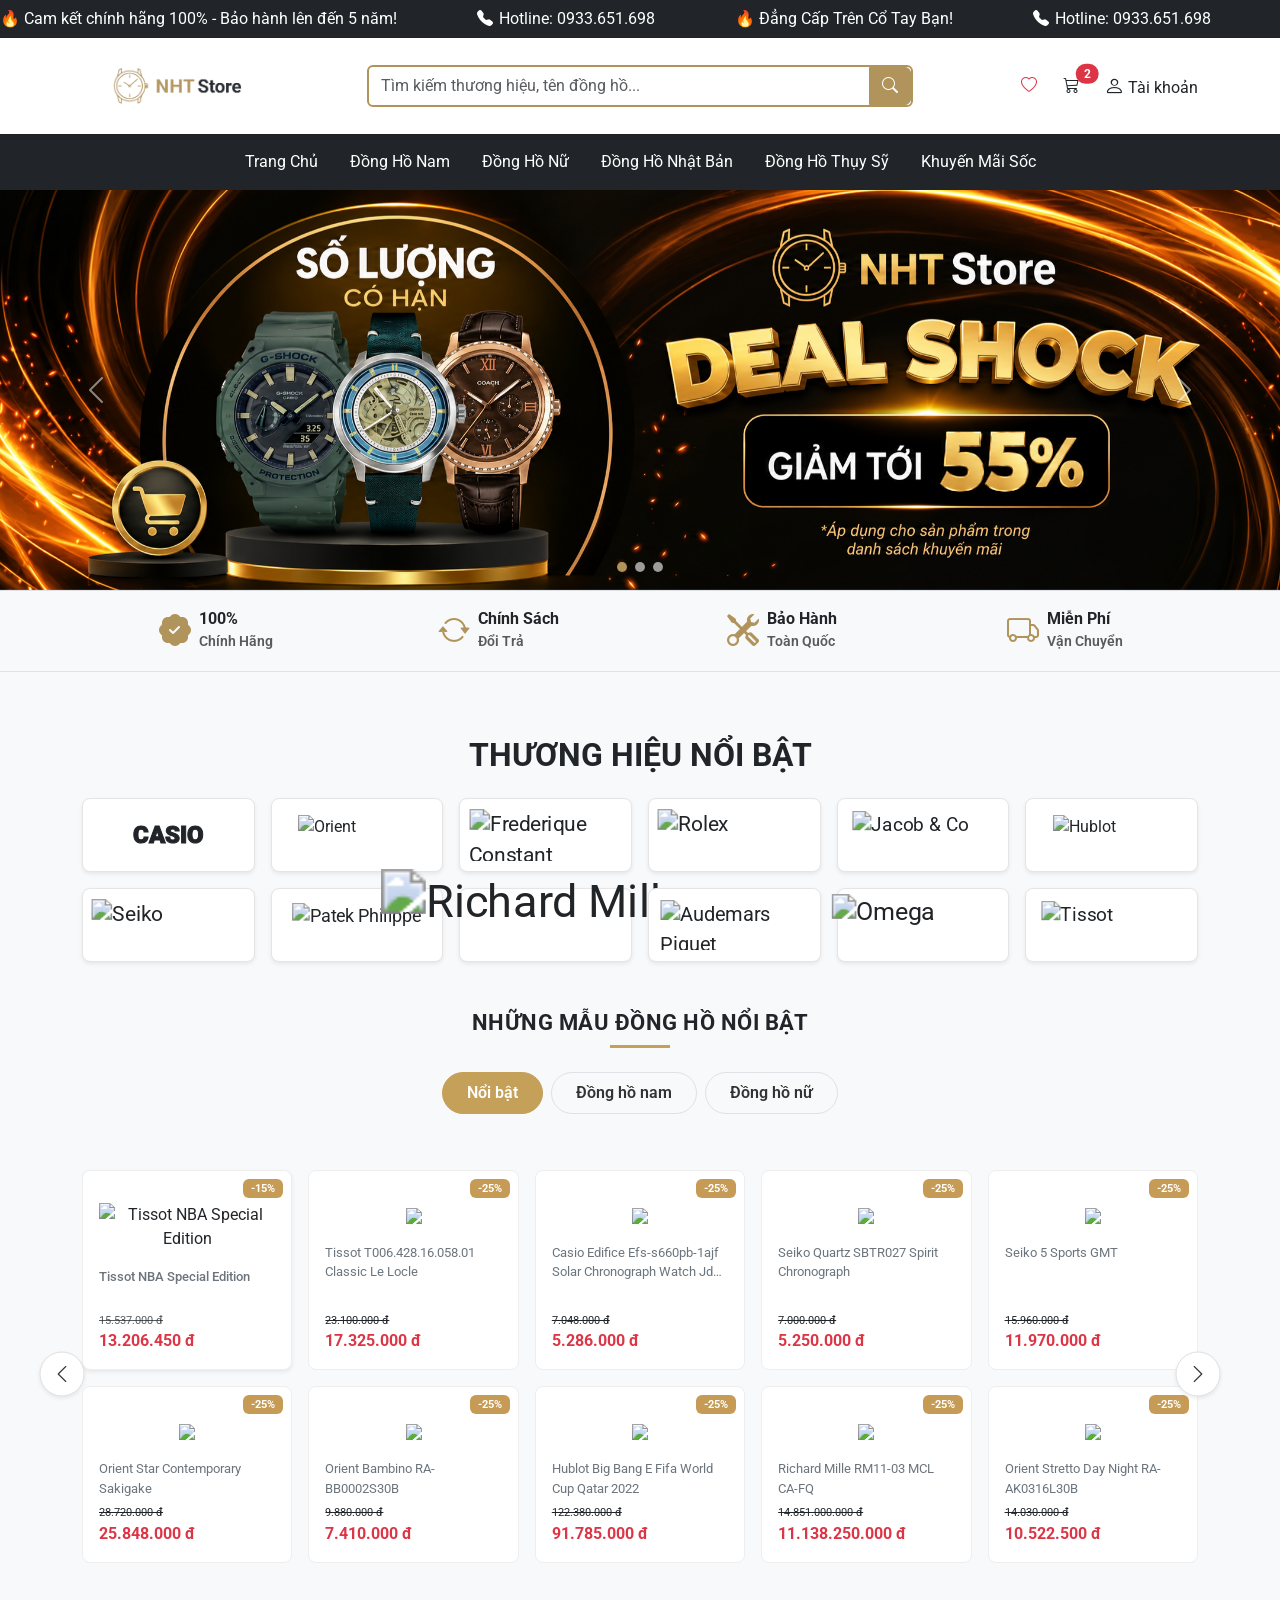
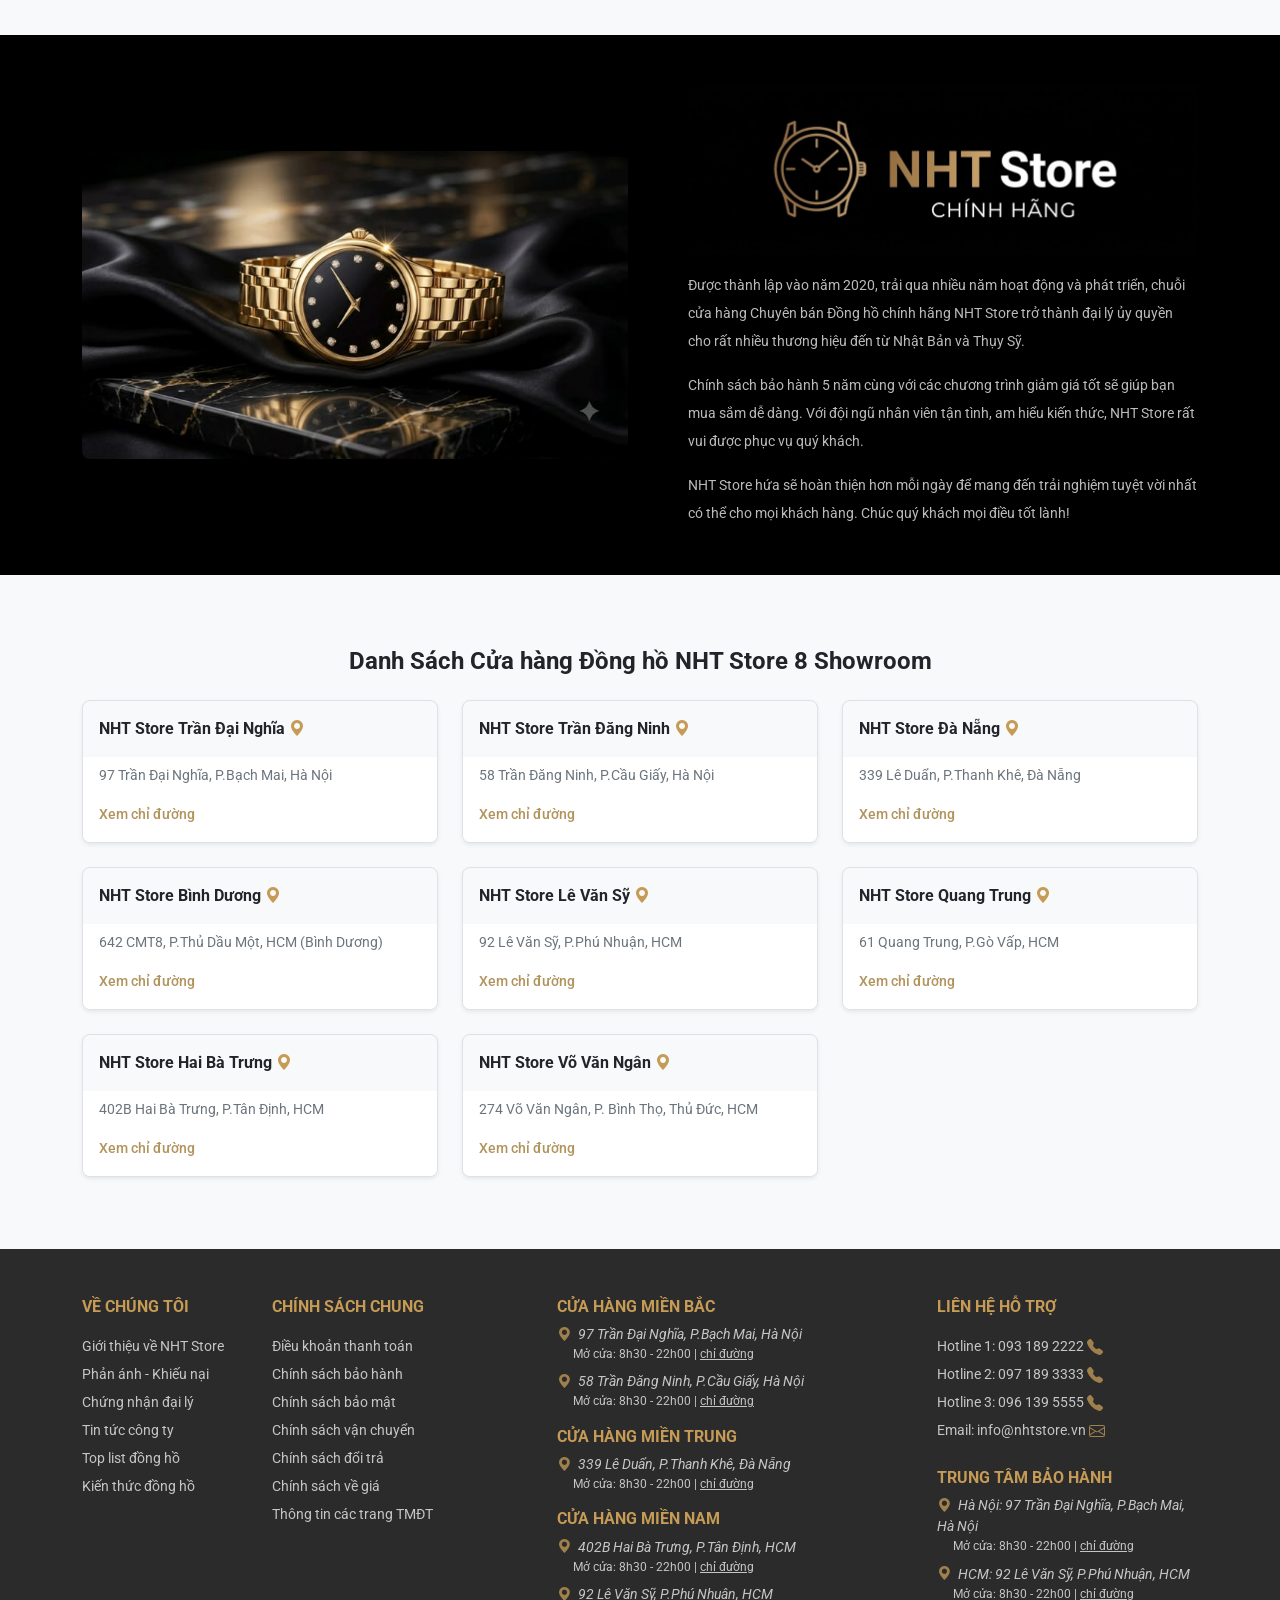
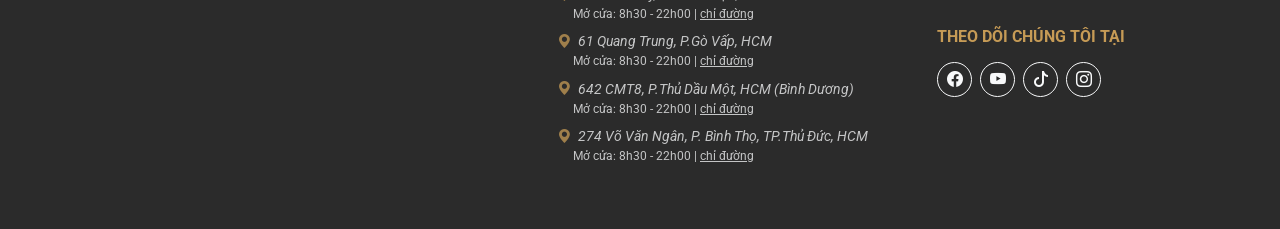
==== commit 2fe715c0: "Update print statement from 'Hello' to 'Goodbye'" ====
--- a/index.html
+++ b/index.html
@@ -41,7 +41,7 @@
             <div class="row align-items-center">
                 <div class="col-lg-3 col-6 d-flex align-items-center">
                     <a href="index.html" class="d-inline-flex align-items-center text-decoration-none">
-                        <img src="/Project MindX/images/logo.png" alt="NHT Store Logo" class="object-fit-contain"
+                        <img src="./images/logo.png" alt="NHT Store Logo" class="object-fit-contain"
                             style="height: 64px; width: auto; max-width: 100%;">
                     </a>
                 </div>
@@ -102,13 +102,13 @@
         <!-- Khung chứa ảnh Slider -->
         <div class="carousel-inner">
             <div class="carousel-item active">
-                <img src="/Project MindX/images/slider1.png" class="d-block w-100 hero-banner-img object-fit-cover" alt="Luxury Watch Banner 1">
+                <img src="./images/slider1.png" class="d-block w-100 hero-banner-img object-fit-cover" alt="Luxury Watch Banner 1">
             </div>
             <div class="carousel-item">
-                <img src="/Project MindX/images/slider2.png" class="d-block w-100 hero-banner-img object-fit-cover" alt="Luxury Watch Banner 2">
+                <img src="./images/slider2.png" class="d-block w-100 hero-banner-img object-fit-cover" alt="Luxury Watch Banner 2">
             </div>
             <div class="carousel-item">
-                <img src="/Project MindX/images/slider3.png" class="d-block w-100 hero-banner-img object-fit-cover" alt="Luxury Watch Banner 3">
+                <img src="./images/slider3.png" class="d-block w-100 hero-banner-img object-fit-cover" alt="Luxury Watch Banner 3">
             </div>
         </div>
 
@@ -1514,7 +1514,7 @@
             <div class="row align-items-center g-4">
                 <div class="col-lg-6">
                     <div class="overflow-hidden rounded-3 shadow">
-                        <img src="/Project MindX/images/watch.jpg" class="img-fluid w-100 d-block" alt="Cửa hàng đồng hồ chính hãng">
+                        <img src="./images/watch.jpg" class="img-fluid w-100 d-block" alt="Cửa hàng đồng hồ chính hãng">
                     </div>
                 </div>
 
@@ -1522,7 +1522,7 @@
                 <div class="col-lg-6 text-center text-lg-start ps-lg-5">
                     <!-- Logo -->
                     <div class="mb-3">
-                        <img src="/Project MindX/images/logoblack.jpg" alt="NHT Store" class="img-fluid d-inline-block"
+                        <img src="./images/logoblack.jpg" alt="NHT Store" class="img-fluid d-inline-block"
                             style="max-height: 200px;">
                     </div>
 
@@ -1847,4 +1847,4 @@
     <script src="https://cdn.jsdelivr.net/npm/bootstrap@5.3.3/dist/js/bootstrap.bundle.min.js"></script>
 </body>
 
-</html>+</html>
